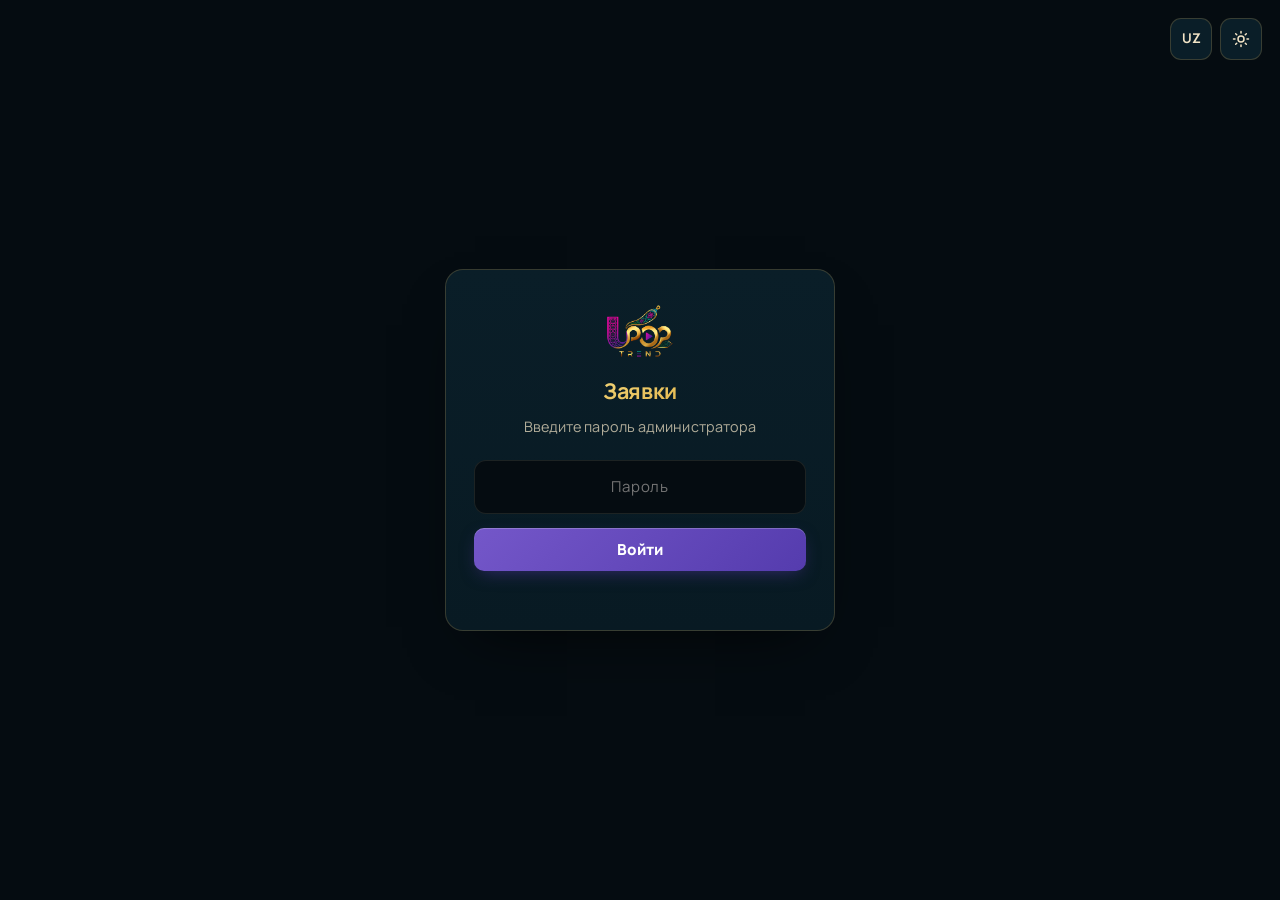
==== admin/index.html @ d9ed74c6 "Admin: human-readable dates in print ("2 ноября 2009" / "2-noyabr 2009") The printed anketa showed t" ====
<!doctype html>
<html lang="ru">
<head>
<meta charset="utf-8" />
<meta name="viewport" content="width=device-width, initial-scale=1" />
<meta name="robots" content="noindex, nofollow" />
<title>UPOP — Заявки</title>
<link rel="icon" href="/logo-nav.webp" type="image/webp" />
<link rel="preconnect" href="https://fonts.googleapis.com" />
<link rel="preconnect" href="https://fonts.gstatic.com" crossorigin />
<link href="https://fonts.googleapis.com/css2?family=Manrope:wght@400;500;600;700;800&display=swap" rel="stylesheet" />
<style>
  /* Critical tokens + borrowed components inlined from the site's design system.
     The admin no longer render-blocks on the 56KB public styles.css — it uses only
     these ~18 tokens and the .btn / .hl rules below. */
  *{ box-sizing:border-box; }
  :root{
    --gold:#D3A63F; --gold-hi:#F4E1A0;
    --bg:#050C11; --bg-2:#081A23; --surface:#0A1E28; --surface-2:#0D242F;
    --ink:#F2E4C6; --ink-70:rgba(242,228,198,.72); --ink-50:rgba(242,228,198,.52); --ink-34:rgba(242,228,198,.34);
    --line:rgba(242,228,198,.10); --line-gold:rgba(201,162,90,.24);
    --metal:linear-gradient(160deg,#FCEEB0 0%,#F1D275 18%,#E0B143 40%,#C6922B 56%,#F0CE6C 74%,#A0721E 100%);
    --pop-btn:linear-gradient(135deg,#7457C9 0%,#4E36A8 55%,#372777 100%);
    --e-quint:cubic-bezier(.23,1,.32,1); --e-inout:cubic-bezier(.645,.045,.355,1); --e-cubic:cubic-bezier(.33,1,.68,1);
    --maxw:1200px; --r-card:18px; --r-input:12px;
    --font-sans:"Manrope",system-ui,-apple-system,"Segoe UI",Roboto,sans-serif;
  }
  html{ -webkit-text-size-adjust:100%; }
  .hl{ background:var(--metal); background-size:220% auto; -webkit-background-clip:text; background-clip:text;
    -webkit-text-fill-color:transparent; color:transparent; animation:shimmer 8s var(--e-inout) infinite; }
  @keyframes shimmer{ 0%,100%{ background-position:0% 50%; } 50%{ background-position:100% 50%; } }
  .btn{ position:relative; display:inline-flex; align-items:center; justify-content:center; gap:.55em;
    font-family:var(--font-sans); font-weight:700; font-size:.95rem; letter-spacing:.01em; padding:.7em 1.4em;
    border:0; border-radius:10px; color:var(--ink); background:transparent; cursor:pointer; white-space:nowrap;
    transition:transform .18s var(--e-quint), box-shadow .3s var(--e-quint), filter .3s ease; -webkit-tap-highlight-color:transparent; }
  .btn--block{ width:100%; }
  .btn--pop{ color:#fff; font-weight:800; background:var(--pop-btn); background-size:220% 220%; overflow:hidden;
    box-shadow:0 6px 18px -6px rgba(92,58,178,.55), inset 0 1px 0 rgba(255,255,255,.22); animation:popShift 7s var(--e-inout) infinite; }
  @keyframes popShift{ 0%,100%{ background-position:0% 50%; } 50%{ background-position:100% 50%; } }
  .btn--pop:hover{ transform:translateY(-2px); scale:1.02;
    box-shadow:0 12px 26px -8px rgba(92,58,178,.6), 0 4px 12px -6px rgba(70,45,140,.5), inset 0 1px 0 rgba(255,255,255,.3); }
  .btn--pop::after{ content:""; position:absolute; inset:0; border-radius:inherit;
    background:linear-gradient(115deg,transparent 20%,rgba(255,255,255,.4) 50%,transparent 80%);
    background-size:200% 100%; background-position:200% 0; opacity:0; transition:opacity .3s ease; }
  .btn--pop:hover::after{ opacity:1; animation:sheen 1.5s var(--e-cubic) infinite; }
  .btn--pop:active{ transform:translateY(-1px); scale:.985; }
  @keyframes sheen{ from{ background-position:200% 0; } to{ background-position:-200% 0; } }
  .btn.is-loading{ pointer-events:none; }
  .btn.is-loading .btn__label{ opacity:.55; }

  body{ background:var(--bg); min-height:100vh; margin:0; color:var(--ink); font-family:var(--font-sans);
    font-size:clamp(15px,1.05vw,17px); line-height:1.62; letter-spacing:.006em;
    -webkit-font-smoothing:antialiased; text-rendering:optimizeLegibility; transition:background .3s ease;
    --st-green:#3fbf6f; --st-yellow:#e6b93e; --st-red:#e56464;
    --tline:rgba(242,228,198,.20); }   /* visible table gridlines */
  a{ color:inherit; }
  .wrap{ max-width:var(--maxw); margin:0 auto; padding:0 clamp(16px,4vw,40px); }

  /* ---------- top bar ---------- */
  .abar{ position:sticky; top:0; z-index:20; background:rgba(5,12,17,.82);
    backdrop-filter:blur(14px); -webkit-backdrop-filter:blur(14px); border-bottom:1px solid var(--line-gold); }
  .abar__in{ display:flex; align-items:center; gap:12px; padding:14px 0; }
  .abar__brand{ display:flex; align-items:center; gap:11px; font-family:'Manrope',sans-serif; font-weight:700; font-size:1.1rem; letter-spacing:-.02em; }
  .abar__brand img{ height:30px; width:auto; display:block; }
  .abar__sp{ flex:1; }
  .cnt{ font-size:.9rem; color:var(--ink-70); white-space:nowrap; }
  .cnt b{ color:var(--gold-hi); font-family:'Manrope',sans-serif; font-weight:600; }
  .iconbtn,.tgl{ appearance:none; border:1px solid var(--line-gold); background:var(--surface); color:var(--ink);
    border-radius:11px; padding:0; width:42px; height:42px; display:inline-grid; place-items:center; cursor:pointer; transition:.16s; }
  .iconbtn:hover,.tgl:hover{ border-color:var(--gold); background:var(--surface-2); }
  .iconbtn svg,.tgl svg{ width:18px; height:18px; display:block; }
  .tgl{ font:inherit; font-weight:700; font-size:.84rem; font-family:'Manrope',sans-serif; }
  .ghost{ appearance:none; border:1px solid var(--line-gold); background:var(--surface); color:var(--ink);
    border-radius:11px; padding:0 16px; height:42px; font:inherit; font-size:.86rem; font-weight:700; cursor:pointer; transition:.16s;
    font-family:'Manrope',sans-serif; letter-spacing:-.01em; display:inline-flex; align-items:center; justify-content:center; gap:8px; }
  .ghost:hover{ border-color:var(--gold); background:var(--surface-2); }

  /* ---------- tools / filters ---------- */
  .tools{ display:flex; flex-wrap:wrap; gap:12px; padding:24px 0 6px; align-items:center; }
  .srch{ position:relative; flex:1 1 280px; min-width:190px; }
  .srch svg{ position:absolute; left:14px; top:50%; transform:translateY(-50%); opacity:.5; pointer-events:none; }
  .srch input{ width:100%; font:inherit; color:var(--ink); background:var(--surface); border:1px solid var(--line);
    border-radius:var(--r-input); padding:13px 15px 13px 42px; transition:.2s; }
  .srch input:focus{ outline:none; border-color:var(--gold); box-shadow:0 0 0 3px rgba(211,166,63,.14); }

  .segf{ display:flex; align-items:center; gap:5px; background:var(--surface); border:1px solid var(--line);
    border-radius:14px; padding:5px; overflow-x:auto; scrollbar-width:none; max-width:100%; }
  .segf::-webkit-scrollbar{ display:none; }
  .segf__b{ appearance:none; border:0; background:transparent; color:var(--ink-70); cursor:pointer; white-space:nowrap;
    display:inline-flex; align-items:center; gap:8px; padding:9px 14px; border-radius:10px; transition:.16s;
    font-family:'Manrope',sans-serif; font-weight:600; font-size:.82rem; letter-spacing:-.01em; }
  .segf__b:hover{ color:var(--ink); background:var(--surface-2); }
  .segf__b.is-on{ color:var(--ink); background:var(--surface-2); box-shadow:inset 0 0 0 1.5px var(--line-gold); }
  .segf__dot{ width:11px; height:11px; border-radius:50%; flex:0 0 auto; }
  .segf__dot--green{ background:var(--st-green); } .segf__dot--yellow{ background:var(--st-yellow); } .segf__dot--red{ background:var(--st-red); }

  .sel{ position:relative; }
  .sel select{ font:inherit; color:var(--ink); background:var(--surface); border:1px solid var(--line);
    border-radius:14px; padding:13px 40px 13px 15px; appearance:none; font-weight:700; cursor:pointer; max-width:220px;
    font-family:'Manrope',sans-serif; font-size:.84rem; letter-spacing:-.01em; }
  .sel select:focus{ outline:none; border-color:var(--gold); box-shadow:0 0 0 3px rgba(211,166,63,.14); }
  .sel::after{ content:""; position:absolute; right:16px; top:50%; width:7px; height:7px; pointer-events:none;
    border-right:2px solid var(--ink-70); border-bottom:2px solid var(--ink-70); transform:translateY(-70%) rotate(45deg); }

  /* ---------- candidate anketa card ---------- */
  .grid{ display:flex; flex-direction:column; align-items:center; gap:26px; padding:24px 0 96px; }
  .grid.no-anim .anketa{ animation:none; }
  .anketa{ width:100%; max-width:1060px; background:var(--surface); border:1px solid var(--line); border-radius:22px;
    padding:26px 28px; box-shadow:0 10px 30px -22px rgba(0,0,0,.55);
    transition:border-color .2s, transform .2s var(--e-quint), box-shadow .2s; animation:acIn .4s var(--e-quint) both; }
  @media (prefers-reduced-motion:reduce){ .anketa{ animation:none; } }
  .iconbtn.is-spin svg{ animation:spin .8s linear infinite; }
  @keyframes acIn{ from{ opacity:0; transform:translateY(18px); } to{ opacity:1; transform:none; } }
  .anketa:hover{ border-color:var(--line-gold); transform:translateY(-1px); box-shadow:0 14px 36px -24px rgba(0,0,0,.6); }
  .anketa[data-status="green"]{ border-color:color-mix(in srgb, var(--st-green) 52%, var(--line)); }
  .anketa[data-status="yellow"]{ border-color:color-mix(in srgb, var(--st-yellow) 52%, var(--line)); }
  .anketa[data-status="red"]{ border-color:color-mix(in srgb, var(--st-red) 52%, var(--line)); }

  .ank__head{ display:flex; gap:22px; align-items:flex-start; padding-bottom:20px; border-bottom:1px solid var(--line); }
  .ank__photo{ width:112px; height:140px; flex:0 0 auto; border-radius:14px; overflow:hidden; background:var(--surface-2);
    border:1px solid var(--line-gold); display:grid; place-items:center; }
  .ank__photo img{ width:100%; height:100%; object-fit:cover; }
  .ank__photo-ph{ display:flex; flex-direction:column; align-items:center; gap:8px; color:var(--ink-34);
    font-family:'Manrope',sans-serif; font-size:.78rem; font-weight:600; text-align:center; padding:8px; }
  .ank__photo-ph svg{ width:30px; height:30px; opacity:.7; }
  .ank__ident{ flex:1 1 auto; min-width:0; padding-top:4px; }
  .ank__name{ font-family:'Manrope',sans-serif; font-weight:700; font-size:1.5rem; letter-spacing:-.02em; line-height:1.05; margin:0 0 12px; }
  /* key facts: small label over bold value — no separators, no pills */
  .ank__facts{ display:flex; flex-wrap:wrap; gap:10px 28px; margin:0 0 14px; }
  .ank__fact{ display:flex; flex-direction:column; gap:2px; min-width:0; }
  .ank__fact .k{ font-family:'Manrope',sans-serif; font-size:.74rem; font-weight:600; color:var(--ink-50); }
  .ank__fact .v{ font-family:'Manrope',sans-serif; font-size:1rem; font-weight:700; color:var(--ink); }
  .ank__contact{ display:flex; flex-wrap:wrap; align-items:center; gap:8px 24px; }
  .ank__ci{ display:inline-flex; align-items:center; gap:8px; color:var(--ink); font-weight:600; font-size:1rem; text-decoration:none; }
  .ank__ci svg{ width:16px; height:16px; color:var(--gold); flex:0 0 auto; }
  .ank__ci:hover{ color:var(--gold-hi); }
  .ank__soc{ color:var(--ink-70); font-weight:600; font-size:.96rem; text-decoration:none; transition:.16s; }
  .ank__soc:hover{ color:var(--gold-hi); }
  .ank__head-end{ display:flex; flex-direction:column; align-items:flex-end; gap:6px; flex:0 0 auto; }
  .ank__date{ font-size:.82rem; color:var(--ink-50); white-space:nowrap; }
  .ank__status{ font-family:'Manrope',sans-serif; font-size:.82rem; font-weight:700; }
  .anketa[data-status="green"] .ank__status{ color:var(--st-green); }
  .anketa[data-status="yellow"] .ank__status{ color:var(--st-yellow); }
  .anketa[data-status="red"] .ank__status{ color:var(--st-red); }

  /* collapsible details (built lazily on open) — smooth 0fr↔1fr reveal */
  .ank__reveal{ display:grid; grid-template-rows:0fr; transition:grid-template-rows .34s var(--e-quint); }
  .ank__reveal.open{ grid-template-rows:1fr; }
  .ank__reveal-in{ overflow:hidden; min-height:0; }

  /* details as an even, bordered table (cells divided by hairlines), all Manrope */
  .ank__body{ margin-top:18px; border:1.5px solid var(--line-gold); border-radius:12px; overflow:hidden; background:var(--surface); }
  .ank__grid{ display:grid; grid-template-columns:repeat(3,minmax(0,1fr)); margin:-1px 0 0 -1px; }
  .ank__cell{ border-top:1px solid var(--tline); border-left:1px solid var(--tline); padding:13px 16px; min-width:0; }
  .ank__cell--h{ grid-column:1 / -1; background:var(--surface-2); padding:11px 16px; border-top:1px solid var(--tline);
    font-family:'Manrope',sans-serif; font-weight:800; font-size:.9rem; letter-spacing:0; text-transform:none; color:var(--gold); }
  .ank__fk{ display:block; font-family:'Manrope',sans-serif; font-weight:600; font-size:.76rem; letter-spacing:0;
    text-transform:none; color:var(--ink-50); margin-bottom:4px; }
  .ank__fv{ display:block; font-family:'Manrope',sans-serif; color:var(--ink); font-size:1rem; line-height:1.45; word-break:break-word; }
  .ank__fv a{ color:var(--gold-hi); text-decoration:none; }
  .yes{ color:#4ec27f; font-weight:700; } .no{ color:var(--ink-34); }

  .ank__hist{ margin-top:18px; padding:0; background:none; border:0; }
  .ank__hist h4{ margin:0 0 6px; font-family:'Manrope',sans-serif; font-weight:800; font-size:1rem; letter-spacing:0; text-transform:none; color:var(--gold); }
  .ank__hist p{ margin:0; white-space:pre-wrap; word-break:break-word; color:var(--ink); font-size:1.04rem; line-height:1.6; }

  .ank__foot{ display:flex; align-items:center; gap:12px; flex-wrap:wrap; margin-top:22px; padding-top:20px; border-top:1px solid var(--line); }
  .rvbtn,.prbtn{ appearance:none; font:inherit; font-family:'Manrope',sans-serif; font-weight:600; letter-spacing:-.01em; font-size:.9rem;
    display:inline-flex; align-items:center; gap:9px; padding:12px 18px; border-radius:12px; cursor:pointer; transition:.16s; }
  .rvbtn{ color:var(--ink); background:var(--surface-2); border:1px solid var(--line-gold); }
  .rvbtn:hover{ border-color:var(--gold); background:var(--surface); transform:translateY(-1px); }
  .prbtn{ color:var(--ink-70); background:transparent; border:1px solid var(--line); }
  .prbtn:hover{ color:var(--ink); border-color:var(--line-gold); background:var(--surface-2); transform:translateY(-1px); }
  .rvbtn:active,.prbtn:active{ transform:translateY(0); }
  .rvbtn svg,.prbtn svg{ width:16px; height:16px; }
  .ank__sheet{ text-decoration:none; }
  .ank__sheet svg{ color:#129d5f; }   /* sheets-green accent */
  .ank__row{ font-family:'Manrope',sans-serif; font-weight:700; font-size:.8rem; color:var(--ink-50); text-decoration:none; white-space:nowrap; transition:.16s; }
  a.ank__row:hover{ color:var(--gold-hi); }
  .ank__toggle svg{ transition:transform .3s var(--e-quint); }
  .ank__toggle.is-open svg{ transform:rotate(180deg); }

  /* ---------- review dialog ---------- */
  .rev{ border:0; padding:0; background:transparent; width:min(94vw,640px); max-height:calc(100dvh - 40px); color:var(--ink); overflow:visible; }
  .rev::backdrop{ background:rgba(3,8,12,.66); -webkit-backdrop-filter:blur(6px); backdrop-filter:blur(6px); }
  .rev[open]{ animation:revIn .28s var(--e-quint) both; }
  @keyframes revIn{ from{ opacity:0; transform:translateY(14px) scale(.985); } to{ opacity:1; transform:none; } }
  .rev__card{ background:linear-gradient(180deg,var(--surface),var(--bg-2)); border:1px solid var(--line-gold);
    border-radius:22px; padding:24px 24px 20px; box-shadow:0 44px 110px -46px rgba(0,0,0,.92);
    display:flex; flex-direction:column; gap:15px; max-height:calc(100dvh - 40px); overflow:auto; }
  .rev__head{ display:flex; align-items:flex-start; gap:14px; }
  .rev__name{ margin:0; font-family:'Manrope',sans-serif; font-weight:700; font-size:1.4rem; letter-spacing:-.02em; line-height:1.16; }
  .rev__sub{ margin:4px 0 0; color:var(--ink-50); font-size:.9rem; font-weight:600; }
  .rev__x{ margin-left:auto; flex:0 0 auto; width:38px; height:38px; border-radius:10px; display:grid; place-items:center;
    border:1px solid var(--line); background:transparent; color:var(--ink-70); cursor:pointer; transition:.16s; }
  .rev__x:hover{ border-color:var(--gold); color:var(--ink); background:var(--surface); }
  .rev__x svg{ width:17px; height:17px; }
  .rev__label{ font-family:'Manrope',sans-serif; font-weight:600; font-size:.72rem; letter-spacing:.12em; text-transform:uppercase; color:var(--gold); }
  .rev__photo{ display:flex; gap:15px; align-items:center; }
  .rev__photo-box{ width:86px; height:108px; flex:0 0 auto; border-radius:12px; overflow:hidden; background:var(--bg);
    border:1px solid var(--line-gold); display:grid; place-items:center; }
  .rev__photo-box img{ width:100%; height:100%; object-fit:cover; }
  .rev__photo-box svg{ width:26px; height:26px; color:var(--ink-34); }
  .rev__photo-side{ display:flex; flex-direction:column; gap:8px; min-width:0; }
  .rev__photo-hint{ margin:0; color:var(--ink-50); font-size:.82rem; line-height:1.5; }
  .rev__ta{ width:100%; min-height:200px; max-height:44vh; resize:vertical; font:inherit; font-size:1.04rem; line-height:1.62;
    color:var(--ink); background:var(--bg); border:1px solid var(--line); border-radius:14px; padding:15px 16px; transition:.18s; }
  .rev__ta::placeholder{ color:var(--ink-34); }
  .rev__ta:focus{ outline:none; border-color:var(--gold); box-shadow:0 0 0 3px rgba(211,166,63,.14); }
  .rev__colors{ display:flex; align-items:center; gap:14px; flex-wrap:wrap; }
  .swatches{ display:flex; gap:10px; }
  .sw{ width:40px; height:40px; border-radius:50%; cursor:pointer; border:2px solid; background:transparent; transition:.16s;
    display:grid; place-items:center; color:#08130f; -webkit-tap-highlight-color:transparent; }
  .sw svg{ width:19px; height:19px; opacity:0; transform:scale(.5); transition:.16s; }
  .sw.is-on svg{ opacity:1; transform:scale(1); }
  .sw:hover{ transform:scale(1.08); } .sw:active{ transform:scale(.94); }
  .sw--green{ border-color:var(--st-green); } .sw--green.is-on{ background:var(--st-green); }
  .sw--yellow{ border-color:var(--st-yellow); } .sw--yellow.is-on{ background:var(--st-yellow); }
  .sw--red{ border-color:var(--st-red); } .sw--red.is-on{ background:var(--st-red); }
  .sw--clear{ border-color:var(--line-gold); color:var(--ink-70); font-size:1.2rem; line-height:1; }
  .sw--clear.is-on{ background:var(--surface-2); box-shadow:inset 0 0 0 1.5px var(--gold); color:var(--ink); }
  .sw--clear::before{ content:"—"; }
  .rev__actions{ display:flex; gap:10px; margin-top:2px; }
  .rev__save{ min-width:150px; }
  .rev__err{ color:#e0466f; min-height:1em; font-size:.88rem; }

  /* ---------- states / login ---------- */
  .state{ text-align:center; padding:80px 20px; color:var(--ink-70); }
  .state h3{ font-family:'Manrope',sans-serif; color:var(--ink); margin:0 0 8px; letter-spacing:-.02em; }
  .spin{ width:34px; height:34px; border:3px solid var(--line); border-top-color:var(--gold);
    border-radius:50%; margin:0 auto 18px; animation:spin .8s linear infinite; }
  @keyframes spin{ to{ transform:rotate(360deg); } }

  .login{ min-height:100vh; display:grid; place-items:center; padding:24px; position:relative; }
  .login__tgl{ position:absolute; top:18px; right:18px; display:flex; gap:8px; }
  .login__card{ width:100%; max-width:390px; background:linear-gradient(180deg,var(--surface),var(--bg-2));
    border:1px solid var(--line-gold); border-radius:var(--r-card); padding:34px 28px; text-align:center;
    box-shadow:0 26px 60px -30px rgba(0,0,0,.85); animation:acIn .5s var(--e-quint) both; }
  .login__card img{ height:54px; margin:0 auto 16px; display:block; }
  .login__card h1{ font-family:'Manrope',sans-serif; font-weight:700; font-size:1.35rem; margin:0 0 6px; letter-spacing:-.02em; }
  .login__card p{ color:var(--ink-70); font-size:.9rem; margin:0 0 22px; }
  .login__card input{ width:100%; padding:14px 16px; font:inherit; color:var(--ink); text-align:center; letter-spacing:.05em;
    background:var(--bg); border:1px solid var(--line); border-radius:var(--r-input); margin-bottom:14px; }
  .login__card input:focus{ outline:none; border-color:var(--gold); box-shadow:0 0 0 3px rgba(211,166,63,.14); }
  .err{ color:#e0466f; font-size:.86rem; margin-top:12px; min-height:1em; }

  ::selection{ background:var(--gold); color:#0a0a0a; }
  [hidden]{ display:none!important; }

  /* ---------- view tabs ---------- */
  .vtabs{ display:flex; gap:4px; background:var(--surface); border:1px solid var(--line); border-radius:12px; padding:4px; }
  .vtab{ appearance:none; border:0; background:transparent; color:var(--ink-70); cursor:pointer; white-space:nowrap;
    font-family:'Manrope',sans-serif; font-weight:600; font-size:.84rem; letter-spacing:-.01em; padding:9px 16px; border-radius:9px; transition:.16s; }
  .vtab:hover{ color:var(--ink); background:var(--surface-2); }
  .vtab.is-on{ color:var(--ink); background:var(--surface-2); box-shadow:inset 0 0 0 1.5px var(--line-gold); }

  /* ---------- dashboard ---------- */
  .kpis{ display:grid; grid-template-columns:repeat(auto-fit,minmax(190px,1fr)); gap:16px; padding:26px 0 4px; }
  .kpi{ position:relative; background:linear-gradient(180deg,var(--surface-2),var(--surface)); border:1px solid var(--line);
    border-radius:18px; padding:20px 22px; overflow:hidden; box-shadow:0 20px 50px -38px rgba(0,0,0,.8); }
  .kpi::after{ content:""; position:absolute; top:0; bottom:0; left:0; width:5px; background:var(--kc,var(--gold)); }
  .kpi__n{ display:block; font-family:'Manrope',sans-serif; font-weight:700; font-size:2.5rem; line-height:1; letter-spacing:-.02em; color:var(--kc,var(--gold-hi)); }
  .kpi__l{ display:block; margin-top:9px; color:var(--ink-70); font-size:.9rem; font-weight:600; }

  .dash{ display:grid; grid-template-columns:repeat(12,1fr); gap:18px; padding:18px 0 96px; }
  .panel{ grid-column:span 6; background:var(--surface); border:1px solid var(--line); border-radius:18px; padding:20px 22px;
    box-shadow:0 20px 50px -38px rgba(0,0,0,.8); min-width:0; }
  .panel--wide{ grid-column:span 12; } .panel--third{ grid-column:span 4; }
  .panel__h{ font-family:'Manrope',sans-serif; font-weight:800; font-size:1.02rem; letter-spacing:-.01em; color:var(--gold-hi); margin:0 0 18px; }
  .panel__note{ margin:16px 0 0; padding-top:15px; border-top:1px solid var(--line); color:var(--ink-70); font-size:.94rem; line-height:1.55; font-weight:600; }
  .panel__note::before{ content:""; }

  .donutwrap{ display:flex; align-items:center; gap:22px; flex-wrap:wrap; }
  .donut{ width:130px; height:130px; flex:0 0 auto; }
  .donut__num{ font-family:'Manrope',sans-serif; font-weight:700; font-size:24px; fill:var(--ink); }
  .legend{ display:flex; flex-direction:column; gap:12px; flex:1 1 160px; min-width:0; }
  .legend__i{ display:grid; grid-template-columns:14px 1fr auto auto; align-items:center; gap:10px; font-size:.96rem; color:var(--ink-70); }
  .legend__d{ width:14px; height:14px; border-radius:5px; flex:0 0 auto; }
  .legend__t{ min-width:0; overflow:hidden; text-overflow:ellipsis; white-space:nowrap; }
  .legend__v{ color:var(--ink); font-weight:800; font-family:'Manrope',sans-serif; }
  .legend__p{ color:var(--ink-50); font-weight:700; font-size:.86rem; min-width:42px; text-align:right; }

  .bars{ display:flex; flex-direction:column; gap:13px; }
  .bar{ display:grid; grid-template-columns:120px 1fr auto 46px; align-items:center; gap:12px; font-size:.94rem; }
  .bar__lbl{ color:var(--ink); font-weight:600; white-space:nowrap; overflow:hidden; text-overflow:ellipsis; }
  .bar__track{ height:14px; background:var(--surface-2); border-radius:999px; overflow:hidden; }
  .bar__fill{ display:block; height:100%; border-radius:999px; min-width:4px; animation:barGrow .6s var(--e-quint) both; transform-origin:left; }
  @keyframes barGrow{ from{ transform:scaleX(0); } to{ transform:scaleX(1); } }
  .bar__val{ color:var(--ink); font-weight:800; font-family:'Manrope',sans-serif; text-align:right; }
  .bar__pct{ color:var(--ink-50); font-weight:700; font-size:.84rem; text-align:right; }

  .vbars{ display:flex; align-items:flex-end; gap:12px; height:158px; }
  .vbar{ flex:1 1 0; display:flex; flex-direction:column; align-items:center; justify-content:flex-end; gap:7px; height:100%; }
  .vbar__col{ width:100%; max-width:46px; border-radius:8px 8px 0 0; min-height:4px; animation:barRise .6s var(--e-quint) both; transform-origin:bottom; }
  @keyframes barRise{ from{ transform:scaleY(0); } to{ transform:scaleY(1); } }
  .vbar__v{ font-family:'Manrope',sans-serif; font-weight:700; font-size:.92rem; color:var(--ink); }
  .vbar__l{ font-size:.82rem; color:var(--ink-50); }

  .area{ width:100%; height:180px; display:block; }
  .xlabels{ display:flex; justify-content:space-between; margin-top:8px; color:var(--ink-50); font-size:.78rem; }
  .dash .empty{ color:var(--ink-50); padding:26px 0; text-align:center; }
  @media (max-width:900px){ .panel,.panel--third{ grid-column:span 12; } }
  @media (max-width:640px){ .vtabs{ order:6; flex-basis:100%; } .kpi__n{ font-size:2.1rem; } .bar{ grid-template-columns:82px 1fr auto 36px; gap:9px; } }

  /* ================= LIGHT MODE ================= */
  html.light{
    --bg:#F4EFE3; --bg-2:#EBE3D3; --surface:#FFFFFF; --surface-2:#F7F1E6;
    --ink:#241A0C; --ink-70:rgba(36,26,12,.72); --ink-50:rgba(36,26,12,.52); --ink-34:rgba(36,26,12,.32);
    --line:rgba(36,26,12,.12); --line-gold:rgba(150,110,40,.42);
    --tline:rgba(36,26,12,.18);
  }
  html.light body{ background:var(--bg); }
  html.light .abar{ background:rgba(255,255,255,.86); }
  html.light .hl{ background:none; -webkit-text-fill-color:#8A5F1C; color:#8A5F1C; animation:none; }
  html.light .sel select option{ background:#fff; color:var(--ink); }
  html.light .anketa{ box-shadow:0 18px 44px -32px rgba(60,40,10,.34); }
  html.light .anketa:hover{ box-shadow:0 28px 58px -34px rgba(60,40,10,.4); }
  html.light .login__card,html.light .rev__card{ box-shadow:0 30px 70px -40px rgba(60,40,10,.4); }
  html.light .ank__contact a,html.light .ank__fv a{ color:#946a16; }
  html.light .cnt b,html.light .ank__grp h4,html.light .ank__hist h4,html.light .rev__label{ color:#8A5F1C; }
  html.light .rev::backdrop{ background:rgba(60,45,20,.4); }

  /* ================= RESPONSIVE ================= */
  @media (max-width:900px){ .ank__grid{ grid-template-columns:repeat(2,minmax(0,1fr)); } }
  @media (max-width:640px){
    .abar__in{ flex-wrap:wrap; gap:9px 10px; padding:12px 0; }
    .abar__brand span{ display:none; }
    .cnt{ order:5; flex-basis:100%; }
    .iconbtn,.tgl,.ghost{ height:40px; } .iconbtn,.tgl{ width:40px; } .ghost{ padding:0 13px; font-size:.82rem; }
    .tools{ gap:10px; padding:16px 0 2px; }
    .srch{ flex-basis:100%; } .segf{ flex-basis:100%; } .sel{ flex:1 1 100%; } .sel select{ max-width:none; width:100%; }
    .grid{ gap:18px; padding:16px 0 72px; }
    .anketa{ padding:20px 18px; border-radius:18px; }
    .ank__head{ gap:16px; flex-wrap:wrap; }
    .ank__photo{ width:88px; height:110px; }
    .ank__name{ font-size:1.34rem; }
    .ank__head-end{ order:-1; flex-direction:row; align-items:center; width:100%; justify-content:space-between; }
    .ank__grid{ grid-template-columns:repeat(2,minmax(0,1fr)); }   /* stays a table on phones */
    .ank__cell{ padding:9px 10px; } .ank__cell--h{ padding:8px 11px; font-size:.64rem; }
    .ank__fk{ font-size:.55rem; letter-spacing:.03em; margin-bottom:2px; }
    .ank__fv{ font-size:.84rem; line-height:1.35; }
    .ank__foot{ gap:10px; } .ank__foot .rvbtn,.ank__foot .prbtn{ flex:1 1 auto; justify-content:center; }
    .rev__card{ padding:20px 18px 16px; border-radius:18px; }
    .rev__actions{ flex-wrap:wrap; } .rev__actions .btn,.rev__actions .ghost{ flex:1 1 100%; }
  }
  @media (max-width:380px){ .anketa{ padding:17px 15px; } .ank__name{ font-size:1.2rem; } }
</style>
</head>
<body>

<!-- ===== LOGIN ===== -->
<section class="login" id="login">
  <div class="login__tgl">
    <button class="tgl" id="langBtn2">UZ</button>
    <button class="tgl" id="themeBtn2" aria-label="Theme"></button>
  </div>
  <div class="login__card">
    <img src="/logo-hero.png" alt="U POP TREND" />
    <h1 class="hl" id="l_title">Заявки</h1>
    <p id="l_sub">Введите пароль администратора</p>
    <form id="loginForm">
      <input type="password" id="pw" placeholder="Пароль" autocomplete="current-password" required />
      <button class="btn btn--pop btn--block" type="submit" id="loginBtn"><span class="btn__label" id="l_enter">Войти</span></button>
      <div class="err" id="loginErr"></div>
    </form>
  </div>
</section>

<!-- ===== APP ===== -->
<div id="app" hidden>
  <header class="abar">
    <div class="wrap abar__in">
      <a class="abar__brand" href="/"><img src="/logo-hero.png" alt="" /> <span class="hl" id="a_title">Заявки</span></a>
      <nav class="vtabs" id="vtabs">
        <button class="vtab is-on" type="button" data-view="list" id="vt_list">Заявки</button>
        <button class="vtab" type="button" data-view="stats" id="vt_stats">Статистика</button>
      </nav>
      <div class="abar__sp"></div>
      <span class="cnt" id="count"></span>
      <button class="tgl" id="langBtn">UZ</button>
      <button class="tgl" id="themeBtn" aria-label="Theme"></button>
      <button class="iconbtn" id="refresh" aria-label="Refresh"></button>
      <button class="ghost" id="logout">Выйти</button>
    </div>
  </header>

  <div class="wrap">
    <div id="listview">
    <div class="tools">
      <label class="srch">
        <svg width="18" height="18" viewBox="0 0 24 24" fill="none" stroke="currentColor" stroke-width="2"><circle cx="11" cy="11" r="7"/><path d="M21 21l-4.3-4.3"/></svg>
        <input id="q" type="search" autocomplete="off" />
      </label>
      <div class="segf" id="fStatus" role="group" aria-label="Filter by status">
        <button class="segf__b is-on" data-v=""><span class="segf__t">Все</span></button>
        <button class="segf__b" data-v="no"><span class="segf__t">Не рассм.</span></button>
        <button class="segf__b" data-v="any"><span class="segf__t">Рассм.</span></button>
        <button class="segf__b" data-v="green"><i class="segf__dot segf__dot--green"></i><span class="segf__t">Зелёные</span></button>
        <button class="segf__b" data-v="yellow"><i class="segf__dot segf__dot--yellow"></i><span class="segf__t">Жёлтые</span></button>
        <button class="segf__b" data-v="red"><i class="segf__dot segf__dot--red"></i><span class="segf__t">Красные</span></button>
      </div>
      <div class="sel"><select id="fGenre"></select></div>
    </div>
    <div id="content"></div>
    </div>
    <div id="stats" hidden></div>
  </div>
</div>

<!-- ===== REVIEW DIALOG (photo + history + colour, saved in one write) ===== -->
<dialog class="rev" id="rev" aria-labelledby="revName">
  <div class="rev__card">
    <div class="rev__head">
      <div>
        <h2 class="rev__name" id="revName"></h2>
        <p class="rev__sub" id="revSub"></p>
      </div>
      <button class="rev__x" id="revX" type="button" aria-label="Close"></button>
    </div>
    <div class="rev__photo">
      <div class="rev__photo-box" id="revPhotoBox"><img id="revPhotoImg" alt="" hidden><span id="revPhotoPh"></span></div>
      <div class="rev__photo-side">
        <label class="ghost" id="revPhotoBtn" for="revPhotoInput"></label>
        <input id="revPhotoInput" type="file" accept="image/*" hidden>
        <p class="rev__photo-hint" id="revPhotoHint"></p>
      </div>
    </div>
    <label class="rev__label" id="revHistLabel" for="revTa">История участника</label>
    <textarea class="rev__ta" id="revTa"></textarea>
    <div class="rev__colors">
      <span class="rev__label" id="revRateLabel">Оценка</span>
      <div class="swatches" id="revSwatches">
        <button class="sw sw--clear" data-s="" type="button" aria-label="No rating"></button>
        <button class="sw sw--green" data-s="green" type="button" aria-label="Green"></button>
        <button class="sw sw--yellow" data-s="yellow" type="button" aria-label="Yellow"></button>
        <button class="sw sw--red" data-s="red" type="button" aria-label="Red"></button>
      </div>
    </div>
    <div class="rev__actions">
      <button class="btn btn--pop rev__save" id="revSave" type="button"><span class="btn__label rvlbl">Сохранить</span></button>
      <button class="ghost" id="revCancel" type="button">Отмена</button>
    </div>
    <div class="rev__err" id="revErr"></div>
  </div>
</dialog>

<script>
  var ENDPOINT = "https://script.google.com/macros/s/AKfycby7z5nB-DfFxk6tBGVCFkMQNpPCdNbHI9DSURAMYiUt8GKPasqRNULcyG-A3lZzZzEIwQ/exec";
  /* Google Sheet deep-link target (the "Applications" tab). Used to jump straight
     to a participant's row. If the backend later returns sheetUrl/gid in the list
     response, those override these constants automatically. */
  var SHEET_URL = "https://docs.google.com/spreadsheets/d/1y9zi8SMU7ppr_bxAH6d6Pb5Sp4WFqiock8_3iy7JkBE/edit";
  var SHEET_GID = "1303875505";
  function sheetLink(row){
    var base=(state.sheetUrl||SHEET_URL||"").replace(/[#?].*$/,""), gid=(state.gid||SHEET_GID||"");
    if(!base||!row) return "";
    return base + "#gid=" + encodeURIComponent(gid) + "&range=A" + row;
  }
  var KEY_STORE="upop_admin_key", LANG_STORE="upop_admin_lang", THEME_STORE="upop_admin_theme", ROWS_STORE="upop_admin_rows";
  /* Persistent store so the admin login is REMEMBERED across tab/browser restarts
     (localStorage), falling back to sessionStorage in private mode. The row cache
     lets the panel open instantly (stale-while-revalidate) instead of waiting on
     the slow backend. Admin device holds minors' data — "Выйти" clears it. */
  var PS; try{ localStorage.setItem("__upop_t","1"); localStorage.removeItem("__upop_t"); PS=localStorage; }catch(e){ PS=sessionStorage; }
  function writeCache(){ try{ PS.setItem(ROWS_STORE, JSON.stringify(state.rows)); }catch(e){} }
  function readCache(){ try{ var s=PS.getItem(ROWS_STORE); if(!s) return null; var a=JSON.parse(s); return Array.isArray(a)?a:null; }catch(e){ return null; } }
  function clearCache(){ try{ PS.removeItem(ROWS_STORE); }catch(e){} }
  var state = { rows: [], key: "", fStatus: "", view: "list" };
  var rev = { id:null, status:"", photo:null };
  var PAL = ["#D63E8C","#6A39D9","#18B8C9","#D3A63F","#3fbf6f","#e6934e","#4e8fe6","#c74ea0"]; // colourful categorical
  var lang, theme;
  try{ lang = localStorage.getItem(LANG_STORE)||"ru"; }catch(e){ lang="ru"; }
  try{ theme = localStorage.getItem(THEME_STORE)||"dark"; }catch(e){ theme="dark"; }

  /* drawn icons — no emoji-as-icon */
  var ICN = {
    sun:'<svg viewBox="0 0 24 24" fill="none" stroke="currentColor" stroke-width="2" stroke-linecap="round"><circle cx="12" cy="12" r="4"/><path d="M12 2v2M12 20v2M4.9 4.9l1.4 1.4M17.7 17.7l1.4 1.4M2 12h2M20 12h2M4.9 19.1l1.4-1.4M17.7 6.3l1.4-1.4"/></svg>',
    moon:'<svg viewBox="0 0 24 24" fill="none" stroke="currentColor" stroke-width="2" stroke-linecap="round" stroke-linejoin="round"><path d="M21 12.8A9 9 0 1 1 11.2 3a7 7 0 0 0 9.8 9.8Z"/></svg>',
    refresh:'<svg viewBox="0 0 24 24" fill="none" stroke="currentColor" stroke-width="2" stroke-linecap="round" stroke-linejoin="round"><path d="M21 12a9 9 0 1 1-2.64-6.36"/><path d="M21 3v6h-6"/></svg>',
    close:'<svg viewBox="0 0 24 24" fill="none" stroke="currentColor" stroke-width="2" stroke-linecap="round"><path d="M6 6l12 12M18 6L6 18"/></svg>',
    check:'<svg viewBox="0 0 24 24" fill="none" stroke="currentColor" stroke-width="3.2" stroke-linecap="round" stroke-linejoin="round"><path d="M5 12l5 5L20 7"/></svg>',
    note:'<svg viewBox="0 0 24 24" fill="none" stroke="currentColor" stroke-width="2" stroke-linecap="round" stroke-linejoin="round"><path d="M12 20h9"/><path d="M16.5 3.5a2.1 2.1 0 0 1 3 3L7 19l-4 1 1-4Z"/></svg>',
    print:'<svg viewBox="0 0 24 24" fill="none" stroke="currentColor" stroke-width="2" stroke-linecap="round" stroke-linejoin="round"><path d="M6 9V3h12v6"/><path d="M6 18H4a2 2 0 0 1-2-2v-4a2 2 0 0 1 2-2h16a2 2 0 0 1 2 2v4a2 2 0 0 1-2 2h-2"/><rect x="6" y="14" width="12" height="8" rx="1"/></svg>',
    sheet:'<svg viewBox="0 0 24 24" fill="none" stroke="currentColor" stroke-width="1.9" stroke-linecap="round" stroke-linejoin="round"><rect x="3" y="3" width="18" height="18" rx="2"/><path d="M3 9h18M3 15h18M9 3v18M15 3v18"/></svg>',
    user:'<svg viewBox="0 0 24 24" fill="none" stroke="currentColor" stroke-width="1.6" stroke-linecap="round" stroke-linejoin="round"><circle cx="12" cy="8" r="4"/><path d="M4 21a8 8 0 0 1 16 0"/></svg>',
    chevron:'<svg viewBox="0 0 24 24" fill="none" stroke="currentColor" stroke-width="2.4" stroke-linecap="round" stroke-linejoin="round"><path d="M6 9l6 6 6-6"/></svg>',
    phone:'<svg viewBox="0 0 24 24" fill="none" stroke="currentColor" stroke-width="1.9" stroke-linecap="round" stroke-linejoin="round"><path d="M22 16.9v2.5a2 2 0 0 1-2.2 2 19.8 19.8 0 0 1-8.6-3 19.5 19.5 0 0 1-6-6 19.8 19.8 0 0 1-3-8.6A2 2 0 0 1 4.1 2h2.5a2 2 0 0 1 2 1.7c.1.9.3 1.8.6 2.6a2 2 0 0 1-.5 2.1L7.6 9.6a16 16 0 0 0 6 6l1.2-1.1a2 2 0 0 1 2.1-.5c.8.3 1.7.5 2.6.6a2 2 0 0 1 1.7 2Z"/></svg>',
    mail:'<svg viewBox="0 0 24 24" fill="none" stroke="currentColor" stroke-width="1.9" stroke-linecap="round" stroke-linejoin="round"><rect x="3" y="5" width="18" height="14" rx="2"/><path d="m3 7 9 6 9-6"/></svg>',
    ig:'<svg viewBox="0 0 24 24" fill="none" stroke="currentColor" stroke-width="1.9"><rect x="3" y="3" width="18" height="18" rx="5.5"/><circle cx="12" cy="12" r="4"/><circle cx="17.3" cy="6.7" r="1.2" fill="currentColor" stroke="none"/></svg>',
    tg:'<svg viewBox="0 0 24 24" fill="currentColor"><path d="M21.94 4.3 2.9 11.64c-.98.38-.97 1.77.02 2.12l4.7 1.64 1.8 5.42c.22.66 1.05.86 1.55.37l2.5-2.42 4.63 3.4c.6.44 1.45.11 1.6-.62l3.2-15.4c.18-.86-.67-1.58-1.46-1.25ZM9.9 14.8l-.35 3.86-.9-3.05 8.03-6.9L9.9 14.8Z"/></svg>',
    tiktok:'<svg viewBox="0 0 24 24" fill="currentColor"><path d="M16.5 3c.35 2.2 1.6 3.7 3.7 4.05v3.1c-1.4.06-2.7-.35-3.85-1.15v6.35A5.7 5.7 0 1 1 9.9 9.75v3.25a2.55 2.55 0 1 0 3.1 2.5V3h3.5Z"/></svg>',
    yt:'<svg viewBox="0 0 24 24" fill="currentColor"><path d="M22.5 8s-.2-1.5-.85-2.15c-.8-.85-1.7-.85-2.1-.9C16.6 4.75 12 4.75 12 4.75s-4.6 0-7.55.2c-.4.05-1.3.05-2.1.9C1.7 6.5 1.5 8 1.5 8S1.3 9.7 1.3 11.5v1c0 1.8.2 3.5.2 3.5s.2 1.5.85 2.15c.8.85 1.85.82 2.3.9 1.7.16 7.35.2 7.35.2s4.6 0 7.55-.22c.45-.08 1.5-.05 2.3-.9.65-.65.85-2.15.85-2.15s.2-1.7.2-3.5v-1c0-1.8-.2-3.5-.2-3.5ZM9.9 14.6V9.4l4.8 2.6-4.8 2.6Z"/></svg>'
  };

  var GROUPS = [
    { id:"contacts", keys:["phone","email","citizenship"] },
    { id:"parent",   keys:["parent_name","parent_relation","parent_phone","parent_email","parent_consent"] },
    { id:"creative", keys:["piece","genre","education","instruments","years_singing","vocal_teacher","contests","video","rule_agree"] },
    { id:"about",    keys:["why","music_means","three_words","idol","hobbies","free_time"] },
    { id:"family",   keys:["father_name","father_job","mother_name","mother_job","siblings","live_with","support"] },
    { id:"health",   keys:["chronic","allergy","emergency_contact"] },
    { id:"consents", keys:["log_attend","log_stages","log_travel","consent_data","consent_media","consent_rules","consent_true"] }
  ];

  var T = {
    ru:{
      title:"Заявки", sub:"Введите пароль администратора", pw:"Пароль", enter:"Войти",
      wrongpw:"Неверный пароль", needscript:"Обновите скрипт таблицы (команда list не найдена)",
      logout:"Выйти", search:"Поиск: имя, телефон, город, произведение, история…",
      seg_all:"Все", seg_no:"Не рассм.", seg_any:"Рассм.", seg_green:"Зелёные", seg_yellow:"Жёлтые", seg_red:"Красные",
      f_genre:"Жанр: все", loading:"Загрузка…", refreshing:"Обновляю…",
      empty_h:"Пока нет заявок", empty_p:"Как только кто-то отправит анкету — она появится здесь.",
      none_h:"Ничего не найдено", none_p:"Измените поиск или фильтр.",
      review:"История и оценка", print:"Распечатать", no_photo:"Нет фото", years:"лет", socials:"Соцсети",
      expand:"Открыть анкету", collapse:"Свернуть анкету",
      sheet:"Открыть в таблице", sheet_row:"Строка в Google-таблице", num_lab:"Участник",
      p_title:"Личные данные", p_age:"Возраст", p_gender:"Пол", p_birth:"Дата рождения", p_region:"Город / регион", lbl_green:"Зелёный", lbl_yellow:"Жёлтый", lbl_red:"Красный",
      nav_list:"Заявки", nav_stats:"Статистика",
      st_total:"Всего заявок", st_cities:"Городов", st_genres:"Жанров", st_avgage:"Средний возраст",
      st_byday:"Динамика заявок", st_genre:"По жанрам", st_region:"По городам",
      st_age:"Возраст участников", st_gender:"Пол", st_lang:"Язык анкеты",
      st_male:"Мужской", st_female:"Женский", st_other:"Другое", st_empty:"Нет данных",
      n_genre:function(name,v,dist,total){ var p=Math.round(v/(total||1)*100); return "Наибольший интерес — к жанру «"+name+"»: "+v+" заявок ("+p+"%). Всего охвачено "+dist+" жанров — это показывает широту репертуара участников."; },
      n_city:function(name,v,dist,total){ var p=Math.round(v/(total||1)*100); return "Больше всего участников из «"+name+"» — "+v+" ("+p+"%). География охватывает "+dist+" городов: проект привлёк кандидатов из разных регионов."; },
      n_age:function(avg,mode,modeV,total){ var p=Math.round(modeV/(total||1)*100); return "Средний возраст — "+avg+". Основное ядро — "+mode+"-летние ("+modeV+" чел., "+p+"%): это ключевая возрастная группа проекта."; },
      n_gender:function(m,f){ var t=m+f||1, mp=Math.round(m/t*100), fp=Math.round(f/t*100); if(m===f) return "Баланс полов равный — юношей "+m+", девушек "+f+". Аудитория сбалансирована."; return m>f?("Преобладают юноши — "+m+" ("+mp+"%) против "+f+" девушек ("+fp+"%). Есть смысл усилить привлечение девушек."):("Преобладают девушки — "+f+" ("+fp+"%) против "+m+" юношей ("+mp+"%). Есть смысл усилить привлечение юношей."); },
      n_lang:function(name,v,total){ var p=Math.round(v/(total||1)*100); return "Большинство заполняют анкету на «"+name+"» ("+v+", "+p+"%) — на этом языке удобнее строить коммуникацию с участниками."; },
      n_day:function(date,v,avg,days){ return "Пик активности — "+date+" ("+v+" заявок за день). В среднем "+avg+" заявок в день на протяжении "+days+" дней — стабильный интерес к проекту."; },
      male:"Мужской", female:"Женский", yes:"Да", no:"—",
      hist_h:"История участника", hist_ph:"Заметки, наблюдения, впечатления о выступлении — можно длинно.",
      rate:"Оценка", save:"Сохранить", saving:"Сохраняю…", cancel:"Отмена",
      photo_add:"Загрузить фото", photo_replace:"Заменить фото",
      photo_hint:"Можно добавить или заменить фото кандидата. Лицо анфас, без очков.",
      savefail:"Не удалось сохранить. Попробуйте ещё раз.",
      anketa_title:"Анкета кандидата", print_sub:"Национальный кастинг · Milliy tanlov",
      count:function(n,d,tt){ return "Показано <b>"+n+"</b> · рассмотрено <b>"+d+"</b> из "+tt; },
      L:{ citizenship:"Гражданство", email:"E-mail", phone:"Телефон",
        parent_name:"Родитель/представитель", parent_relation:"Кем приходится", parent_phone:"Телефон родителя",
        parent_email:"E-mail родителя", parent_consent:"Согласие родителя",
        rule_agree:"Согласен с правилами", piece:"Произведение", genre:"Жанр", education:"Муз. образование",
        instruments:"Инструменты", years_singing:"Стаж пения", vocal_teacher:"Педагог", contests:"Конкурсы/шоу", video:"Видео",
        why:"Почему участвует", music_means:"Что для него музыка", three_words:"Три слова о себе",
        idol:"Кумир", hobbies:"Увлечения", free_time:"Свободное время",
        father_name:"Отец", father_job:"Работа отца", mother_name:"Мать", mother_job:"Работа матери",
        siblings:"Братья/сёстры", live_with:"С кем живёт", support:"Кто поддерживает",
        chronic:"Хрон. болезни", allergy:"Аллергия", emergency_contact:"Экстренный контакт",
        log_attend:"Придёт лично", log_stages:"Готов к этапам", log_travel:"Готов к поездкам",
        consent_data:"Согл.: данные", consent_media:"Согл.: медиа", consent_rules:"Согл.: правила",
        consent_true:"Данные верны", lang:"Язык", submissionId:"ID" },
      G:{ contacts:"Контакты", parent:"Родитель", creative:"Творчество", about:"О себе", family:"Семья", health:"Здоровье", consents:"Логистика и согласия" }
    },
    uz:{
      title:"Arizalar", sub:"Administrator parolini kiriting", pw:"Parol", enter:"Kirish",
      wrongpw:"Parol notoʻgʻri", needscript:"Jadval skriptini yangilang (list buyrugʻi topilmadi)",
      logout:"Chiqish", search:"Qidiruv: ism, telefon, shahar, asar, tarix…",
      seg_all:"Barchasi", seg_no:"Koʻrilmagan", seg_any:"Koʻrilgan", seg_green:"Yashil", seg_yellow:"Sariq", seg_red:"Qizil",
      f_genre:"Janr: barchasi", loading:"Yuklanmoqda…", refreshing:"Yangilanmoqda…",
      empty_h:"Hozircha arizalar yoʻq", empty_p:"Kimdir anketa yuborishi bilan u shu yerda paydo boʻladi.",
      none_h:"Hech narsa topilmadi", none_p:"Qidiruv yoki filtrni oʻzgartiring.",
      review:"Tarix va baho", print:"Chop etish", no_photo:"Foto yoʻq", years:"yosh", socials:"Ijtimoiy tarmoqlar",
      expand:"Anketani ochish", collapse:"Yigʻish",
      sheet:"Jadvalda ochish", sheet_row:"Google jadvaldagi qator", num_lab:"Ishtirokchi",
      p_title:"Shaxsiy maʼlumotlar", p_age:"Yosh", p_gender:"Jinsi", p_birth:"Tugʻilgan sana", p_region:"Shahar / viloyat", lbl_green:"Yashil", lbl_yellow:"Sariq", lbl_red:"Qizil",
      nav_list:"Arizalar", nav_stats:"Statistika",
      st_total:"Jami arizalar", st_cities:"Shaharlar", st_genres:"Janrlar", st_avgage:"Oʻrtacha yosh",
      st_byday:"Arizalar dinamikasi", st_genre:"Janrlar boʻyicha", st_region:"Shaharlar boʻyicha",
      st_age:"Ishtirokchilar yoshi", st_gender:"Jinsi", st_lang:"Anketa tili",
      st_male:"Erkak", st_female:"Ayol", st_other:"Boshqa", st_empty:"Maʼlumot yoʻq",
      n_genre:function(name,v,dist,total){ var p=Math.round(v/(total||1)*100); return "Eng koʻp qiziqish — «"+name+"» janriga: "+v+" ta ariza ("+p+"%). Jami "+dist+" ta janr qamrab olingan — bu ishtirokchilar repertuarining kengligini koʻrsatadi."; },
      n_city:function(name,v,dist,total){ var p=Math.round(v/(total||1)*100); return "Eng koʻp ishtirokchi «"+name+"»dan — "+v+" ta ("+p+"%). Geografiya "+dist+" ta shaharni qamrab oladi: loyiha turli hududlardan nomzodlarni jalb qildi."; },
      n_age:function(avg,mode,modeV,total){ var p=Math.round(modeV/(total||1)*100); return "Oʻrtacha yosh — "+avg+". Asosiy yadro — "+mode+" yoshdagilar ("+modeV+" kishi, "+p+"%): bu loyihaning asosiy yosh guruhi."; },
      n_gender:function(m,f){ var t=m+f||1, mp=Math.round(m/t*100), fp=Math.round(f/t*100); if(m===f) return "Jinslar balansi teng — yigitlar "+m+", qizlar "+f+". Auditoriya muvozanatli."; return m>f?("Yigitlar koʻp — "+m+" ("+mp+"%), qizlar "+f+" ("+fp+"%). Qizlarni koʻproq jalb qilish maqsadga muvofiq."):("Qizlar koʻp — "+f+" ("+fp+"%), yigitlar "+m+" ("+mp+"%). Yigitlarni koʻproq jalb qilish maqsadga muvofiq."); },
      n_lang:function(name,v,total){ var p=Math.round(v/(total||1)*100); return "Koʻpchilik anketani «"+name+"» tilida toʻldiradi ("+v+", "+p+"%) — ishtirokchilar bilan aloqa shu tilda qulayroq."; },
      n_day:function(date,v,avg,days){ return "Eng faol kun — "+date+" ("+v+" ta ariza). Oʻrtacha kuniga "+avg+" ta, "+days+" kun davomida — loyihaga barqaror qiziqish."; },
      male:"Erkak", female:"Ayol", yes:"Ha", no:"—",
      hist_h:"Ishtirokchi tarixi", hist_ph:"Ishtirokchi haqidagi eslatmalar, kuzatuvlar, taassurotlar — uzoq yozsa ham boʻladi.",
      rate:"Baho", save:"Saqlash", saving:"Saqlanmoqda…", cancel:"Bekor qilish",
      photo_add:"Rasm yuklash", photo_replace:"Rasmni almashtirish",
      photo_hint:"Nomzod suratini qoʻshish yoki almashtirish mumkin. Yuz toʻgʻridan, koʻzoynaksiz.",
      savefail:"Saqlab boʻlmadi. Qayta urinib koʻring.",
      anketa_title:"Nomzod anketasi", print_sub:"Milliy kasting · Национальный кастинг",
      count:function(n,d,tt){ return "Koʻrsatildi <b>"+n+"</b> · koʻrilgan <b>"+d+"</b> / "+tt; },
      L:{ citizenship:"Fuqarolik", email:"E-mail", phone:"Telefon",
        parent_name:"Ota-ona / vakil", parent_relation:"Kim boʻladi", parent_phone:"Ota-ona telefoni",
        parent_email:"Ota-ona e-mail", parent_consent:"Ota-ona roziligi",
        rule_agree:"Qoidaga rozi", piece:"Asar", genre:"Janr", education:"Musiqiy taʼlim",
        instruments:"Cholgʻular", years_singing:"Kuylash staji", vocal_teacher:"Ustoz", contests:"Tanlov/shou", video:"Video",
        why:"Nega ishtirok etadi", music_means:"Musiqa nima degani", three_words:"Oʻzi haqida uch soʻz",
        idol:"Kumiri", hobbies:"Qiziqishlari", free_time:"Boʻsh vaqti",
        father_name:"Otasi", father_job:"Otasi ishi", mother_name:"Onasi", mother_job:"Onasi ishi",
        siblings:"Aka-uka / opa-singil", live_with:"Kim bilan yashaydi", support:"Kim qoʻllaydi",
        chronic:"Surunkali kasalliklar", allergy:"Allergiya", emergency_contact:"Favqulodda kontakt",
        log_attend:"Shaxsan keladi", log_stages:"Bosqichlarga tayyor", log_travel:"Sayohatga tayyor",
        consent_data:"Rozilik: maʼlumot", consent_media:"Rozilik: media", consent_rules:"Rozilik: qoidalar",
        consent_true:"Maʼlumot toʻgʻri", lang:"Til", submissionId:"ID" },
      G:{ contacts:"Kontaktlar", parent:"Ota-ona", creative:"Ijod", about:"Oʻzi haqida", family:"Oila", health:"Sogʻliq", consents:"Logistika va roziliklar" }
    }
  };
  function tr(){ return T[lang]||T.ru; }

  function $(id){ return document.getElementById(id); }
  function esc(s){ return String(s==null?"":s).replace(/[&<>"]/g,function(c){return {"&":"&amp;","<":"&lt;",">":"&gt;",'"':"&quot;"}[c];}); }
  function isBool(v){ return v==="Ha"||v==="—"; }
  function genderLabel(v){ return v==="m"?tr().male:v==="f"?tr().female:(v||""); }
  function fmtDate(iso){ if(!iso) return ""; var d=new Date(iso); if(isNaN(d)) return String(iso);
    var p=function(n){return (n<10?"0":"")+n;}; return p(d.getDate())+"."+p(d.getMonth()+1)+"."+d.getFullYear()+" "+p(d.getHours())+":"+p(d.getMinutes()); }
  function socialUrl(kind,val){ var v=String(val).trim(), h=v.replace(/^@/,"");
    if(/^https?:\/\//i.test(v)) return v;
    if(kind==="instagram") return "https://instagram.com/"+h;
    if(kind==="tiktok") return "https://tiktok.com/@"+h;
    if(kind==="telegram") return "https://t.me/"+h;
    if(kind==="youtube") return "https://youtube.com/@"+h; return v; }
  /* The Apps Script web app occasionally returns an HTML warm-up/redirect page
     instead of JSON on the first call after a redeploy or a cold start. Read as
     text and retry a couple of times so sign-in never dies on "Unexpected token '<'". */
  function api(payload, tries){
    if(tries==null) tries=3;
    var ac=(typeof AbortController!=="undefined")?new AbortController():null;
    var to=ac?setTimeout(function(){ try{ ac.abort(); }catch(e){} },15000):null;
    var opt={ method:"POST", headers:{"Content-Type":"text/plain;charset=utf-8"}, body:JSON.stringify(payload), redirect:"follow" };
    if(ac) opt.signal=ac.signal;
    return fetch(ENDPOINT,opt)
      .then(function(r){ return r.text(); })
      .then(function(t){ if(to) clearTimeout(to);
        try{ return JSON.parse(t); }
        catch(e){
          // Cold start returns an HTML warmup page — retry with a short backoff (300/600/1200ms).
          if(tries>0 && /^\s*</.test(t)){ var d=300*Math.pow(2,3-tries);
            return new Promise(function(res){ setTimeout(res,d); }).then(function(){ return api(payload, tries-1); }); }
          throw new Error("badjson");
        }
      })
      .catch(function(err){ if(to) clearTimeout(to);
        if(err && err.name==="AbortError" && tries>0) return api(payload, tries-1);
        throw err;
      });
  }
  function rowById(id){ for(var i=0;i<state.rows.length;i++){ if(String(state.rows[i].submissionId)===String(id)) return state.rows[i]; } return null; }

  /* Downscale + re-encode a photo (admin upload) to a small JPEG data URL. */
  function compressImage(file, maxDim, quality){
    return new Promise(function(resolve,reject){
      var url=URL.createObjectURL(file), im=new Image();
      im.onload=function(){ URL.revokeObjectURL(url);
        var s=Math.min(1, maxDim/Math.max(im.naturalWidth, im.naturalHeight));
        var w=Math.max(1,Math.round(im.naturalWidth*s)), h=Math.max(1,Math.round(im.naturalHeight*s));
        var c=document.createElement("canvas"); c.width=w; c.height=h;
        c.getContext("2d").drawImage(im,0,0,w,h);
        try{ resolve(c.toDataURL("image/jpeg", quality)); }catch(e){ reject(e); } };
      im.onerror=reject; im.src=url; });
  }

  /* ---- theme + language ---- */
  function applyTheme(){ document.documentElement.classList.toggle("light", theme==="light");
    var ic=(theme==="light"?ICN.moon:ICN.sun);
    if($("themeBtn")) $("themeBtn").innerHTML=ic; if($("themeBtn2")) $("themeBtn2").innerHTML=ic;
    if($("refresh")) $("refresh").innerHTML=ICN.refresh; if($("revX")) $("revX").innerHTML=ICN.close; }
  function toggleTheme(){ theme=(theme==="light"?"dark":"light"); try{localStorage.setItem(THEME_STORE,theme);}catch(e){} applyTheme(); }
  function toggleLang(){ lang=(lang==="ru"?"uz":"ru"); try{localStorage.setItem(LANG_STORE,lang);}catch(e){} applyLang(); }
  function applyLang(){
    var x=tr(), other=(lang==="ru"?"UZ":"RU");
    if($("langBtn")) $("langBtn").textContent=other; if($("langBtn2")) $("langBtn2").textContent=other;
    $("l_title").textContent=x.title; $("a_title").textContent=x.title;
    $("l_sub").textContent=x.sub; $("pw").placeholder=x.pw; $("l_enter").textContent=x.enter;
    $("logout").textContent=x.logout;
    $("q").placeholder=x.search;
    var segt=$("fStatus").querySelectorAll(".segf__t");
    var segv=[x.seg_all,x.seg_no,x.seg_any,x.seg_green,x.seg_yellow,x.seg_red];
    for(var i=0;i<segt.length;i++) segt[i].textContent=segv[i];
    $("revHistLabel").textContent=x.hist_h; $("revTa").placeholder=x.hist_ph;
    $("revRateLabel").textContent=x.rate; $("revCancel").textContent=x.cancel;
    $("revSave").querySelector(".rvlbl").textContent=x.save;
    $("revPhotoHint").textContent=x.photo_hint;
    if($("vt_list")) $("vt_list").textContent=x.nav_list;
    if($("vt_stats")) $("vt_stats").textContent=x.nav_stats;
    if(!$("app").hidden){ buildFilters(); if(state.view==="stats") renderStats(); else render(false); }
  }

  /* ---- auth ---- */
  function loadList(key){
    return api({ action:"list", key:key }).then(function(res){
      if(res && res.error==="forbidden"){ clearCache(); var ef=new Error(tr().wrongpw); ef.forbidden=true; throw ef; }
      if(!res || res.ok!==true || !Array.isArray(res.rows)) throw new Error(tr().needscript);
      if(res.sheetUrl) state.sheetUrl=res.sheetUrl; if(res.gid) state.gid=String(res.gid);
      var fresh=JSON.stringify(res.rows), prev=null;
      try{ prev=PS.getItem(ROWS_STORE); }catch(e){}
      var changed=(fresh!==prev);
      state.key=key; state.rows=res.rows||[];
      try{ PS.setItem(KEY_STORE,key); PS.setItem(ROWS_STORE,fresh); }catch(e){}
      return changed;
    });
  }
  $("loginForm").addEventListener("submit", function(e){
    e.preventDefault();
    var btn=$("loginBtn"); btn.classList.add("is-loading"); $("loginErr").textContent="";
    loadList($("pw").value.trim()).then(showApp)
      .catch(function(ex){ $("loginErr").textContent=ex.message||"Error"; })
      .then(function(){ btn.classList.remove("is-loading"); });
  });
  $("logout").addEventListener("click", function(){ try{ PS.removeItem(KEY_STORE); }catch(e){} clearCache(); location.reload(); });
  $("refresh").addEventListener("click", function(){
    var btn=$("refresh"); btn.classList.add("is-spin");
    loadList(state.key).then(function(changed){ if(changed){ buildFilters(); if(state.view==="stats") renderStats(); else render(true); } })
      .catch(function(){})
      .then(function(){ btn.classList.remove("is-spin"); });
  });
  $("langBtn").addEventListener("click",toggleLang); $("langBtn2").addEventListener("click",toggleLang);
  $("themeBtn").addEventListener("click",toggleTheme); $("themeBtn2").addEventListener("click",toggleTheme);

  function showApp(){ $("login").hidden=true; $("app").hidden=false; buildFilters(); render(true); }
  function buildFilters(){
    var g={}; state.rows.forEach(function(r){ if(r.genre) g[String(r.genre).trim()]=1; });
    var el=$("fGenre"), cur=el.value, opts=Object.keys(g).sort();
    el.innerHTML='<option value="">'+esc(tr().f_genre)+'</option>'+opts.map(function(o){return '<option>'+esc(o)+'</option>';}).join("");
    if(opts.indexOf(cur)>=0) el.value=cur;
  }
  $("fStatus").addEventListener("click", function(e){
    var b=e.target.closest(".segf__b"); if(!b) return;
    state.fStatus=b.getAttribute("data-v")||"";
    $("fStatus").querySelectorAll(".segf__b").forEach(function(x){ x.classList.toggle("is-on", x===b); });
    render(false);
  });
  var qTimer; $("q").addEventListener("input",function(){ clearTimeout(qTimer); qTimer=setTimeout(function(){ render(false); },160); });
  $("fGenre").addEventListener("change",function(){render(false);});

  function render(animate){
    var q=$("q").value.trim().toLowerCase(), st=state.fStatus, gn=$("fGenre").value, x=tr();
    var list=state.rows.filter(function(r){
      if(st==="no" && r.reviewed) return false;
      if(st==="any" && !r.reviewed) return false;
      if((st==="green"||st==="yellow"||st==="red") && r.status!==st) return false;
      if(gn && String(r.genre).trim()!==gn) return false;
      if(q){ var hay=[r.fullname,r.phone,r.region,r.piece,r.genre,r.email,r.instagram,r.tiktok,r.telegram,r.history]
        .map(function(z){return String(z==null?"":z).toLowerCase();}).join(" "); if(hay.indexOf(q)<0) return false; }
      return true;
    });
    var done=state.rows.filter(function(r){return r.reviewed;}).length;
    $("count").innerHTML=x.count(list.length,done,state.rows.length);
    if(!state.rows.length){ $("content").innerHTML='<div class="state"><h3>'+esc(x.empty_h)+'</h3><p>'+esc(x.empty_p)+'</p></div>'; return; }
    if(!list.length){ $("content").innerHTML='<div class="state"><h3>'+esc(x.none_h)+'</h3><p>'+esc(x.none_p)+'</p></div>'; return; }
    $("content").innerHTML='<div class="grid'+(animate?'':' no-anim')+'">'+list.map(function(r,i){return card(r,i);}).join("")+'</div>';
  }

  function L(k){ return tr().L[k]||k; }
  function dval(k,v){ if(v==null||v==="") return '<span class="no">—</span>';
    if(k==="submissionId") return esc(v);
    if(k==="birthdate") return esc(fmtLongDate(v));
    if(isBool(v)) return v==="Ha"?'<span class="yes">'+esc(tr().yes)+'</span>':'<span class="no">—</span>';
    if(k==="video"&&/^https?:/i.test(String(v))) return '<a href="'+esc(v)+'" target="_blank" rel="noopener">'+esc(v)+'</a>';
    return esc(v); }
  function socsInline(r){ var it=[["instagram","Instagram"],["tiktok","TikTok"],["telegram","Telegram"],["youtube","YouTube"]]
    .filter(function(s){return r[s[0]];})
    .map(function(s){ return '<a href="'+esc(socialUrl(s[0],r[s[0]]))+'" target="_blank" rel="noopener">'+s[1]+'</a>'; });
    return it.length? it.join(' · ') : ""; }
  function socsIcons(r){
    var map=[["instagram",ICN.ig],["telegram",ICN.tg],["tiktok",ICN.tiktok],["youtube",ICN.yt]];
    var it=map.filter(function(s){return r[s[0]];}).map(function(s){
      return '<a class="ank__soc" href="'+esc(socialUrl(s[0],r[s[0]]))+'" target="_blank" rel="noopener" aria-label="'+s[0]+'" title="'+esc(r[s[0]])+'">'+s[1]+'</a>'; });
    return it.length ? '<div class="ank__socs">'+it.join("")+'</div>' : ''; }
  // Key facts for the card header (most important first): age, gender, city, genre, piece.
  function factsBlock(r){ var x=tr(), f=[];
    function add(k,v){ if(v!=null && String(v).trim()!=="") f.push('<div class="ank__fact"><span class="k">'+esc(k)+'</span><span class="v">'+esc(String(v))+'</span></div>'); }
    add(x.p_age, r.age?r.age+" "+x.years:""); add(x.p_gender, r.gender?genderLabel(r.gender):""); add(x.p_region, r.region);
    add(L("genre"), r.genre); add(L("piece"), r.piece);
    return f.length?'<div class="ank__facts">'+f.join("")+'</div>':""; }
  function socsText(r){ var map=[["instagram","Instagram"],["telegram","Telegram"],["tiktok","TikTok"],["youtube","YouTube"]];
    return map.filter(function(s){return r[s[0]];}).map(function(s){
      return '<a class="ank__soc" href="'+esc(socialUrl(s[0],r[s[0]]))+'" target="_blank" rel="noopener" title="'+esc(r[s[0]])+'">'+s[1]+'</a>'; }).join(""); }
  function groupCells(r,g){
    // skip empty fields and the yes/no consent boxes ("Да/—") — they're noise here
    var fs=g.keys.filter(function(k){ return r[k]!=null && r[k]!=="" && !isBool(String(r[k])); });
    if(!fs.length) return "";
    return '<div class="ank__cell ank__cell--h">'+esc(tr().G[g.id]||g.id)+'</div>'+
      fs.map(function(k){ return '<div class="ank__cell"><span class="ank__fk">'+esc(L(k))+'</span><span class="ank__fv">'+dval(k,r[k])+'</span></div>'; }).join("");
  }

  function card(r,i){
    var id=esc(r.submissionId||""), x=tr();
    var photo=r.photo && String(r.photo).trim();
    var thumb=photo?String(photo).replace(/([?&]sz=w)\d+/,'$1300'):"";  // list shows ~112px; fetch ~300px not 1000px
    var photoHtml=photo
      ? '<img src="'+esc(thumb)+'" alt="" width="112" height="140" decoding="async" loading="lazy" referrerpolicy="no-referrer">'
      : '<span class="ank__photo-ph">'+ICN.user+'<span>'+esc(x.no_photo)+'</span></span>';
    var lines=[];
    if(r.phone) lines.push('<a class="ank__ci" href="tel:'+esc(String(r.phone).replace(/\s/g,""))+'">'+ICN.phone+'<span>'+esc(r.phone)+'</span></a>');
    if(r.email) lines.push('<a class="ank__ci" href="mailto:'+esc(r.email)+'">'+ICN.mail+'<span>'+esc(r.email)+'</span></a>');
    var socHtml=socsText(r);
    var contactHtml=(lines.length||socHtml) ? '<div class="ank__contact">'+lines.join("")+socHtml+'</div>' : '';
    var hist=(r.history && String(r.history).trim())
      ? '<div class="ank__hist"><h4>'+esc(x.hist_h)+'</h4><p>'+esc(r.history)+'</p></div>' : '';
    var delay=(i<10?i*0.03:0);
    var sl = r._row ? sheetLink(r._row) : "";
    var rowBadge = r._row
      ? (sl ? '<a class="ank__row" href="'+esc(sl)+'" target="_blank" rel="noopener" title="'+esc(x.sheet)+'">№ '+esc(r._row)+'</a>'
            : '<span class="ank__row" title="'+esc(x.sheet_row)+'">№ '+esc(r._row)+'</span>')
      : '';
    var stWord = r.status ? (x["lbl_"+r.status]||"") : "";
    return ''+
      '<article class="anketa'+(r.reviewed?' is-reviewed':'')+'" data-id="'+id+'" data-status="'+esc(r.status||"")+'" style="animation-delay:'+delay+'s">'+
        '<div class="ank__head">'+
          '<div class="ank__photo">'+photoHtml+'</div>'+
          '<div class="ank__ident">'+
            '<h3 class="ank__name">'+esc(r.fullname||"—")+'</h3>'+
            factsBlock(r)+
            contactHtml+
          '</div>'+
          '<div class="ank__head-end">'+rowBadge+'<span class="ank__date">'+esc(fmtDate(r.submittedAt))+'</span>'+(stWord?'<span class="ank__status">'+esc(stWord)+'</span>':'')+'</div>'+
        '</div>'+
        hist+
        '<div class="ank__reveal"><div class="ank__reveal-in"></div></div>'+
        '<div class="ank__foot">'+
          '<button class="rvbtn ank__toggle" data-act="toggle" type="button">'+ICN.chevron+'<span>'+esc(x.expand)+'</span></button>'+
          '<button class="rvbtn" data-act="review" type="button">'+ICN.note+'<span>'+esc(x.review)+'</span></button>'+
          '<button class="prbtn" data-act="print" type="button">'+ICN.print+'<span>'+esc(x.print)+'</span></button>'+
          (sl ? '<a class="prbtn ank__sheet" href="'+esc(sl)+'" target="_blank" rel="noopener">'+ICN.sheet+'<span>'+esc(x.sheet)+'</span></a>' : '')+
        '</div>'+
      '</article>';
  }
  function buildDetails(r){
    var cells=GROUPS.filter(function(g){return g.id!=="contacts";}).map(function(g){return groupCells(r,g);}).join("");
    return '<div class="ank__body"><div class="ank__grid">'+cells+'</div></div>';
  }

  $("content").addEventListener("click", function(e){
    var btn=e.target.closest("button"); if(!btn) return;
    var cardEl=e.target.closest(".anketa"); if(!cardEl) return;
    var id=cardEl.getAttribute("data-id");
    if(btn.dataset.act==="toggle"){
      var rv=cardEl.querySelector(".ank__reveal"), inr=rv.querySelector(".ank__reveal-in"), lbl=btn.querySelector("span");
      if(rv.classList.contains("open")){
        rv.classList.remove("open"); btn.classList.remove("is-open"); lbl.textContent=tr().expand;
      } else {
        if(!inr.getAttribute("data-built")){ inr.innerHTML=buildDetails(rowById(id)); inr.setAttribute("data-built","1"); }
        void rv.offsetHeight;                 // register the 0fr start so it animates (rAF is throttled when hidden)
        rv.classList.add("open");
        btn.classList.add("is-open"); lbl.textContent=tr().collapse;
      }
    }
    else if(btn.dataset.act==="review"){ openReview(id); }
    else if(btn.dataset.act==="print"){ printAnketa(id); }
  });

  /* ---- print one anketa — U POP TREND style ---- */
  /* Bold, bright brand-violet sheet: big logo, candidate HISTORY on top, data in
     table grids with purple edges (no cards, no chips, no dot separators), and a
     round teiior stamp with the UPOP logo inside at the bottom. Scales to one A4. */
  var PRINT_CSS = "@page{size:A4;margin:0}*{box-sizing:border-box}html,body{margin:0;padding:0}"+
    "body{background:#e9e9ee;font-family:'Manrope',system-ui,sans-serif;-webkit-print-color-adjust:exact;print-color-adjust:exact}"+
    ".page{position:relative;width:794px;height:1123px;margin:0 auto;overflow:hidden;background:#fff;color:#14151a;display:flex;flex-direction:column;padding:32px 36px 22px}"+
    /* header: big logo, name, photo top-left */
    ".top{display:flex;gap:20px;align-items:center;margin-bottom:14px}"+
    ".pf{flex:0 0 auto;width:128px}"+
    ".pf .photo{width:128px;height:160px;object-fit:cover;display:block;border:2px solid #6A39D9;border-radius:12px;background:#f1eefb}"+
    ".titles{flex:1;min-width:0}"+
    ".titles .logo{height:66px;width:auto;display:block;margin:0 0 10px}"+
    ".name{font-weight:800;font-size:33px;line-height:1.02;letter-spacing:-.02em;color:#1a0f3d;margin:0}"+
    ".meta{margin:8px 0 0;font-size:15px;font-weight:800;color:#6A39D9}"+
    /* content scales to fill exactly one page */
    ".fitwrap{flex:1;min-height:0;overflow:hidden}"+
    ".fit{transform-origin:top left;column-count:2;column-gap:16px}"+
    /* HISTORY — the very top, full width, loud, rounded frame */
    ".hist{column-span:all;break-inside:avoid;border:2px solid #6A39D9;border-radius:14px;overflow:hidden;margin:0 0 13px}"+
    ".hist .hh{background:linear-gradient(90deg,#6A39D9,#D63E8C);color:#fff;font-weight:800;font-size:14px;letter-spacing:.06em;text-transform:uppercase;padding:7px 13px}"+
    ".hist .ht{padding:10px 13px;font-size:15px;line-height:1.5;font-weight:700;color:#14151a;white-space:pre-wrap;overflow-wrap:anywhere;word-break:break-word}"+
    /* section tables: rounded purple frame, softer inner gridlines, bold */
    ".t{width:100%;border-collapse:separate;border-spacing:0;border:1.5px solid #6A39D9;border-radius:12px;overflow:hidden;break-inside:avoid;margin:0 0 11px;table-layout:fixed}"+
    ".t .sh td{background:#6A39D9;color:#fff;font-weight:800;font-size:12.5px;letter-spacing:.08em;text-transform:uppercase;padding:6px 10px;border:0;border-bottom:1.5px solid #6A39D9;text-align:center}"+
    ".t td{border-right:1.5px solid rgba(106,57,217,.42);border-bottom:1.5px solid rgba(106,57,217,.42);padding:5px 10px;font-size:13.5px;line-height:1.32;text-align:center;vertical-align:middle;overflow-wrap:anywhere;word-break:break-word}"+
    ".t tr td:last-child{border-right:0}"+
    ".t tr:last-child td{border-bottom:0}"+
    ".t .k{width:41%;font-weight:800;color:#4a2a9e;background:#f3effd}"+
    ".t .v{font-weight:700;color:#14151a}"+
    /* round stamp — bottom centre: teiior around the ring, UPOP logo inside */
    ".stampwrap{display:flex;justify-content:flex-end;padding-right:6px;margin-top:10px}"+
    ".stamp{position:relative;width:126px;height:126px}"+
    ".stamp svg{width:126px;height:126px;display:block}"+
    ".stamp .ulogo{position:absolute;left:50%;top:50%;transform:translate(-50%,-50%);width:60px;height:auto}"+
    "@media print{body{background:#fff}.page{margin:0}}";

  function printVal(k,v){ if(v==null||v==="") return "—"; if(isBool(v)) return v==="Ha"?tr().yes:"—"; return String(v); }
  function socsPlain(r){ return [["instagram","Instagram"],["tiktok","TikTok"],["telegram","Telegram"],["youtube","YouTube"]]
    .filter(function(s){return r[s[0]];}).map(function(s){ return s[1]+": "+r[s[0]]; }).join(",  "); }

  // Two independent fit boxes: field tiles (.midbox) stay big; the history text
  // (.histbox) scales inside its own tile so its length never shrinks the fields.
  // Scale the dense content to FILL the page height (up or down) so there is no
  // empty space; run twice so the reflow from the width change converges.
  // Scale the content to FILL the page, converging over several passes (the
  // width compensation reflows text), then a final guard so the rendered block
  // can never exceed its box — the history is always shown in full, never cut.
  var FIT_JS = "(function(){function fit(){var w=document.querySelector('.fitwrap'),c=document.querySelector('.fit');"+
    "if(!w||!c)return;c.style.transform='';c.style.width='';var a=w.clientHeight;if(!a)return;var s=1;"+
    "for(var i=0;i<6;i++){var n=c.scrollHeight;if(!n)break;s=a/n;if(s>1.5)s=1.5;"+
    "c.style.transformOrigin='top left';c.style.width=(100/s)+'%';c.style.transform='scale('+s+')';"+
    "if(Math.abs(c.getBoundingClientRect().height-a)<=2)break;}"+
    "var rh=c.getBoundingClientRect().height;if(rh>a){s=s*(a/rh)*0.995;c.style.width=(100/s)+'%';c.style.transform='scale('+s+')';}"+
    "window.__s=s;}"+
    "if(document.fonts&&document.fonts.ready){document.fonts.ready.then(fit);}fit();setTimeout(fit,250);window.__fit=fit;})();";

  // "YYYY-MM-DD" / "DD.MM.YYYY" -> "2 ноября 2009" (ru, genitive) or "2-noyabr 2009" (uz)
  var MONTHS={ ru:["января","февраля","марта","апреля","мая","июня","июля","августа","сентября","октября","ноября","декабря"],
               uz:["yanvar","fevral","mart","aprel","may","iyun","iyul","avgust","sentabr","oktabr","noyabr","dekabr"] };
  function fmtLongDate(v){ var t=String(v==null?"":v).trim(); if(!t) return t; var d,mo,y,m;
    if((m=t.match(/^(\d{4})-(\d{2})-(\d{2})/))){ y=+m[1]; mo=+m[2]; d=+m[3]; }
    else if((m=t.match(/^(\d{1,2})\.(\d{1,2})\.(\d{4})/))){ d=+m[1]; mo=+m[2]; y=+m[3]; }
    else return t;
    if(!(mo>=1&&mo<=12&&d>=1&&d<=31)) return t;
    var names=MONTHS[lang]||MONTHS.ru;
    return lang==="uz" ? (d+"-"+names[mo-1]+" "+y) : (d+" "+names[mo-1]+" "+y); }

  function printAnketa(id){
    var r=rowById(id); if(!r) return; var x=tr();
    var logo=location.origin+"/logo-hero.png";
    var photo=r.photo && String(r.photo).trim();
    var photoTag=photo?'<img class="photo" src="'+esc(photo)+'" referrerpolicy="no-referrer">':'<div class="photo"></div>';
    // table helpers: label | value rows inside a purple-grid table per section
    function prow(label,val){ if(val==null||String(val).trim()===""||isBool(String(val))) return ""; return '<tr><td class="k">'+esc(label)+'</td><td class="v">'+esc(String(val))+'</td></tr>'; }
    function tbl(title,rows){ var b=rows.join(""); if(!b) return ""; return '<table class="t"><tr class="sh"><td colspan="2">'+esc(title)+'</td></tr>'+b+'</table>'; }
    function keys(title,ks){ return tbl(title, ks.map(function(k){ return prow(L(k), r[k]); })); }
    // Priority order (most needed → least): HISTORY on top, then creative,
    // contacts, personal, parent, about, family, health. Consents are skipped.
    var hist=(r.history && String(r.history).trim())
      ? '<div class="hist"><div class="hh">'+esc(x.hist_h)+'</div><div class="ht">'+esc(r.history)+'</div></div>' : "";
    var creative=keys(x.G.creative,["genre","piece","education","instruments","years_singing","vocal_teacher","contests","video"]);
    var contacts=tbl(x.G.contacts,[ prow(L("phone"),r.phone), prow(L("email"),r.email), prow(x.socials,socsPlain(r)) ]);
    var personal=tbl(x.p_title,[ prow(x.p_age, r.age?r.age+" "+x.years:""), prow(x.p_gender, genderLabel(r.gender)), prow(x.p_birth, fmtLongDate(r.birthdate)),
      prow(x.p_region, r.region), prow(L("citizenship"), r.citizenship), prow(L("lang"), r.lang?String(r.lang).toUpperCase():"") ]);
    var parent=keys(x.G.parent,["parent_name","parent_relation","parent_phone","parent_email"]);
    var about=keys(x.G.about,["why","music_means","three_words","idol","hobbies","free_time"]);
    var family=keys(x.G.family,["father_name","father_job","mother_name","mother_job","siblings","live_with","support"]);
    var health=keys(x.G.health,["chronic","allergy","emergency_contact"]);
    // header: big logo, name, short line (no dot separators)
    var meta=[ (r.age?r.age+" "+x.years:""), r.region, r.genre ].filter(Boolean).join("   /   ");
    var top='<div class="top"><div class="pf">'+photoTag+'</div>'+
      '<div class="titles"><img class="logo" src="'+logo+'">'+
        '<div class="name">'+esc(r.fullname||"—")+'</div>'+
        (meta?'<div class="meta">'+esc(meta)+'</div>':'')+
      '</div></div>';
    // round stamp at the very bottom: "Designed & Developed by teiior" around, UPOP logo inside
    var stamp='<div class="stampwrap"><div class="stamp"><svg viewBox="0 0 126 126" xmlns="http://www.w3.org/2000/svg">'+
      '<defs><path id="sr" d="M63,63 m-49,0 a49,49 0 1,1 98,0 a49,49 0 1,1 -98,0"/></defs>'+
      '<circle cx="63" cy="63" r="61" fill="none" stroke="#6A39D9" stroke-width="2.2"/>'+
      '<circle cx="63" cy="63" r="39" fill="none" stroke="#D63E8C" stroke-width="1.6"/>'+
      '<text font-family="Manrope,sans-serif" font-size="8.6" font-weight="800" fill="#6A39D9" textLength="307" lengthAdjust="spacing">'+
        '<textPath href="#sr" startOffset="0">U POP TREND  —  DESIGNED &amp; DEVELOPED BY TEIIOR  —  </textPath></text>'+
      '</svg><img class="ulogo" src="'+logo+'" alt=""></div></div>';
    var html='<!doctype html><html lang="ru"><head><meta charset="utf-8"><title>'+esc(x.anketa_title)+' — '+esc(r.fullname||"")+'</title>'+
      '<link href="https://fonts.googleapis.com/css2?family=Manrope:wght@400;500;600;700;800&display=swap" rel="stylesheet">'+
      '<style>'+PRINT_CSS+'</style></head><body><div class="page">'+top+
      '<div class="fitwrap"><div class="fit">'+hist+creative+contacts+personal+parent+about+family+health+'</div></div>'+stamp+
      '</div><scr'+'ipt>'+FIT_JS+'</scr'+'ipt></body></html>';
    // Print via a hidden same-page iframe — no blank ("about:blank") tab pops up.
    var ifr=document.createElement("iframe");
    ifr.setAttribute("aria-hidden","true");
    ifr.style.cssText="position:fixed;right:0;bottom:0;width:0;height:0;border:0;visibility:hidden";
    document.body.appendChild(ifr);
    var cleaned=false;
    function cleanup(){ if(cleaned) return; cleaned=true; setTimeout(function(){ if(ifr.parentNode) ifr.parentNode.removeChild(ifr); },300); }
    var doc=ifr.contentWindow.document; doc.open(); doc.write(html); doc.close();
    var printed=false;
    function go(){ if(printed) return; printed=true;
      var iw=ifr.contentWindow;
      function doPrint(){
        try{ if(iw.__fit) iw.__fit(); }catch(e){}        // fit to one page (after fonts load)
        try{ iw.focus(); iw.onafterprint=cleanup; iw.print(); }
        catch(e){ cleanup(); }
        setTimeout(cleanup, 60000);
      }
      // wait for Manrope to actually load so the print isn't a system-font fallback
      var idoc=iw.document, done=false, once=function(){ if(done) return; done=true; doPrint(); };
      if(idoc.fonts && idoc.fonts.ready){ idoc.fonts.ready.then(once); setTimeout(once, 1200); }
      else once();
    }
    ifr.onload=function(){ setTimeout(go, 350); };
    setTimeout(go, 1700); // fallback if onload doesn't fire (cached iframe)
  }

  /* ---- review dialog: photo + history + colour saved together ---- */
  function autogrow(ta){ ta.style.height="auto"; ta.style.height=Math.min(ta.scrollHeight+2, Math.round(window.innerHeight*0.42))+"px"; }
  function setSwatch(s){ rev.status=s||""; $("revSwatches").querySelectorAll(".sw").forEach(function(b){ b.classList.toggle("is-on",(b.getAttribute("data-s")||"")===rev.status); });
    $("revSwatches").querySelectorAll(".sw[data-s]").forEach(function(b){ if(b.getAttribute("data-s")) b.innerHTML=ICN.check; }); }
  function setRevPhoto(url){ var img=$("revPhotoImg"), ph=$("revPhotoPh");
    if(url){ img.src=url; img.hidden=false; ph.innerHTML=""; } else { img.hidden=true; img.removeAttribute("src"); ph.innerHTML=ICN.user; } }
  function openReview(id){
    var row=rowById(id); if(!row) return; rev.id=id; rev.photo=null;
    $("revName").textContent=row.fullname||"—";
    $("revSub").textContent=[row.phone,row.region].filter(Boolean).join(" · ");
    var ta=$("revTa"); ta.value=row.history||""; $("revErr").textContent="";
    setSwatch(row.status||"");
    setRevPhoto(row.photo && String(row.photo).trim() ? row.photo : "");
    $("revPhotoBtn").textContent=(row.photo && String(row.photo).trim())?tr().photo_replace:tr().photo_add;
    $("revPhotoInput").value="";
    var dlg=$("rev"); if(dlg.showModal) dlg.showModal(); else dlg.setAttribute("open","");
    requestAnimationFrame(function(){ autogrow(ta); ta.focus(); ta.setSelectionRange(ta.value.length,ta.value.length); });
  }
  function closeReview(){ var dlg=$("rev"); if(dlg.close) dlg.close(); else dlg.removeAttribute("open"); }
  $("revTa").addEventListener("input", function(){ autogrow(this); });
  $("revSwatches").addEventListener("click", function(e){ var b=e.target.closest(".sw"); if(!b) return; e.preventDefault(); setSwatch(b.getAttribute("data-s")||""); });
  $("revPhotoInput").addEventListener("change", function(){
    var f=this.files && this.files[0]; if(!f) return;
    compressImage(f, 1000, 0.82).then(function(url){ rev.photo=url; setRevPhoto(url); $("revPhotoBtn").textContent=tr().photo_replace; }).catch(function(){});
  });
  $("revX").addEventListener("click", closeReview);
  $("revCancel").addEventListener("click", closeReview);
  $("rev").addEventListener("click", function(e){ if(e.target===this) closeReview(); });
  $("revSave").addEventListener("click", function(){
    var id=rev.id; if(!id) return;
    var hist=$("revTa").value, status=rev.status||"", photo=rev.photo;
    var row=rowById(id); if(!row){ closeReview(); return; }
    // Optimistic save: apply the change + close INSTANTLY, then sync in the background.
    var prev={ status:row.status, history:row.history, reviewed:row.reviewed, photo:row.photo };
    row.status=status; row.history=hist; row.reviewed=(status!=="");
    if(photo) row.photo=photo;                 // show the new photo right away (local preview)
    writeCache(); closeReview(); buildFilters(); render(false);
    function rerender(){ if($("rev")&&$("rev").open) return; buildFilters(); if(state.view==="stats") renderStats(); else render(false); }
    var payload={ action:"review", key:state.key, submissionId:id, status:status, history:hist };
    if(photo){ payload.photo=photo; payload.photoType="image/jpeg"; }
    api(payload).then(function(res){
      if(!res||res.ok!==true) throw new Error((res&&res.error)||"error");
      var r2=rowById(id);                       // reconcile with the server (real Drive photo URL etc.)
      if(r2){ r2.status=res.status||""; r2.history=(res.history!=null?res.history:hist); r2.reviewed=(r2.status!=="");
        if(res.photo) r2.photo=res.photo; }
      writeCache(); rerender();
    }).catch(function(){
      var r2=rowById(id);                       // sync failed — roll back the optimistic change
      if(r2){ r2.status=prev.status; r2.history=prev.history; r2.reviewed=prev.reviewed; r2.photo=prev.photo; }
      writeCache(); rerender();
      alert(tr().savefail);
    });
  });

  /* ---- statistics dashboard ---- */
  function switchView(v){
    state.view=v;
    document.querySelectorAll(".vtab").forEach(function(b){ b.classList.toggle("is-on", b.getAttribute("data-view")===v); });
    $("listview").hidden = v!=="list";
    $("stats").hidden = v!=="stats";
    if(v==="stats") renderStats(); else { var d=state.rows.filter(function(r){return r.reviewed;}).length; $("count").innerHTML=tr().count(document.querySelectorAll('.anketa').length,d,state.rows.length); }
  }
  function kpiTile(n,l,color){ return '<div class="kpi" style="--kc:'+color+'"><span class="kpi__n">'+n+'</span><span class="kpi__l">'+esc(l)+'</span></div>'; }
  function panel(title,body,mod,note){ return '<div class="panel'+(mod?' panel--'+mod:'')+'"><p class="panel__h">'+esc(title)+'</p>'+body+(note?'<p class="panel__note">'+esc(note)+'</p>':'')+'</div>'; }

  /* Merge case + typos so "Maqom"=="maqom" and "ashulla"=="ashula": lowercase,
     trim, then snap to the nearest known genre within a small edit distance. */
  function lc(s){ return String(s==null?'':s).toLowerCase().trim().replace(/[.,;!]+$/,'').replace(/\s+/g,' '); }
  function titleCase(s){ return s.replace(/(^|\s)\S/g,function(c){return c.toUpperCase();}); }
  function lev(a,b){ var m=a.length,n=b.length,i,j,dp=[]; for(i=0;i<=m;i++){dp[i]=[i];} for(j=0;j<=n;j++){dp[0][j]=j;}
    for(i=1;i<=m;i++){ for(j=1;j<=n;j++){ dp[i][j]=Math.min(dp[i-1][j]+1,dp[i][j-1]+1,dp[i-1][j-1]+(a.charAt(i-1)===b.charAt(j-1)?0:1)); } } return dp[m][n]; }
  var GENRES=["Maqom","Ashula","Katta ashula","Lapar","Yalla","Suvora","Baxshi","Doston","Terma","Alla","Yor-yor"];
  function canonGenre(raw){ var s=lc(raw); if(!s) return null; var best=null,bd=99;
    for(var i=0;i<GENRES.length;i++){ var g=GENRES[i].toLowerCase(); if(g===s) return {key:g,label:GENRES[i].toUpperCase()}; var d=lev(s,g); if(d<bd){bd=d;best=GENRES[i];} }
    var thr=s.length>=6?2:1; if(best&&bd<=thr) return {key:best.toLowerCase(),label:best.toUpperCase()}; return {key:s,label:s.toUpperCase()}; }
  /* Merge free-text cities to real regions: "Toshkent shahri Olmazor tumani",
     "Toshkent Shahri", "Toshkent" → one "Toshkent". Match by contained token. */
  var REGIONS=[
    {t:["toshkent","tashkent","ташкент","тошкент"],l:"Toshkent"},{t:["andijon","andijan","андижон","андижан"],l:"Andijon"},
    {t:["buxoro","buxara","бухоро","бухар"],l:"Buxoro"},{t:["farg","fergan","фарг","ферган"],l:"Fargʻona"},
    {t:["jizzax","jizzakh","жиззах","джизак"],l:"Jizzax"},{t:["xorazm","urganch","хоразм","хорезм"],l:"Xorazm"},
    {t:["namangan","наманган"],l:"Namangan"},{t:["navoiy","navoi","навоий","навои"],l:"Navoiy"},
    {t:["qashqadaryo","qarshi","кашкадар","қашқадар","қарши"],l:"Qashqadaryo"},{t:["qoraqalpog","nukus","коракалпог","каракалпак","нукус"],l:"Qoraqalpogʻiston"},
    {t:["samarqand","самарканд","самарқанд"],l:"Samarqand"},{t:["sirdaryo","сирдар","сырдар"],l:"Sirdaryo"},
    {t:["surxondaryo","termiz","сурхондар","сурхандар","термиз"],l:"Surxondaryo"}
  ];
  function canonRegion(raw){ var s=lc(raw); if(!s) return null;
    if(s.indexOf("toshkent")>=0||s.indexOf("tashkent")>=0||s.indexOf("ташкент")>=0||s.indexOf("тошкент")>=0){
      var vil=(s.indexOf("viloyat")>=0||s.indexOf("область")>=0||s.indexOf("вилоят")>=0);
      return vil?{key:"toshkent viloyati",label:"Toshkent viloyati"}:{key:"toshkent shahri",label:"Toshkent shahri"};
    }
    for(var i=0;i<REGIONS.length;i++){ for(var j=0;j<REGIONS[i].t.length;j++){ if(s.indexOf(REGIONS[i].t[j])>=0) return {key:REGIONS[i].l.toLowerCase(),label:REGIONS[i].l}; } }
    return {key:s,label:titleCase(s)}; }
  function canonPlain(raw){ var s=lc(raw); if(!s) return null; return {key:s,label:titleCase(s)}; }
  function canonUp(raw){ var s=lc(raw); if(!s) return null; return {key:s,label:s.toUpperCase()}; }
  function tally(rows,valFn,canonFn,n){ var m={},lab={};
    rows.forEach(function(r){ var c=canonFn(valFn(r)); if(!c) return; if(!(c.key in m)){m[c.key]=0;lab[c.key]=c.label;} m[c.key]++; });
    var arr=Object.keys(m).map(function(k){return {label:lab[k],value:m[k]};}).sort(function(a,b){return b.value-a.value;});
    return { items:arr.slice(0,n), distinct:arr.length, top:arr[0]||null }; }
  function fmtDay(k){ var p=String(k).split('-'); return p.length===3?p[2]+'.'+p[1]:String(k); }

  function donut(segs){
    var total=segs.reduce(function(a,s){return a+s.value;},0)||1, r=46, c=2*Math.PI*r, off=0;
    var arcs=segs.filter(function(s){return s.value>0;}).map(function(s){
      var len=c*s.value/total, seg=Math.max(0,len-4);
      var el='<circle cx="60" cy="60" r="'+r+'" fill="none" stroke="'+s.color+'" stroke-width="14" stroke-dasharray="'+seg.toFixed(2)+' '+(c-seg).toFixed(2)+'" stroke-dashoffset="'+(-off).toFixed(2)+'" transform="rotate(-90 60 60)" stroke-linecap="round"/>';
      off+=len; return el; }).join("");
    return '<svg viewBox="0 0 120 120" class="donut"><circle cx="60" cy="60" r="'+r+'" fill="none" stroke="var(--line)" stroke-width="14"/>'+arcs+'<text x="60" y="66" text-anchor="middle" class="donut__num">'+total+'</text></svg>'; }
  function donutPanel(segs){
    var total=segs.reduce(function(a,s){return a+s.value;},0)||1;
    return '<div class="donutwrap">'+donut(segs)+'<div class="legend">'+segs.map(function(s){
      var p=Math.round(s.value/total*100);
      return '<div class="legend__i"><span class="legend__d" style="background:'+s.color+'"></span><span class="legend__t">'+esc(s.label)+'</span><b class="legend__v">'+s.value+'</b><span class="legend__p">'+p+'%</span></div>';
    }).join("")+'</div></div>'; }
  function hbars(items,base){ if(!items.length) return '<div class="empty">'+esc(tr().st_empty)+'</div>';
    base=base||items.reduce(function(a,i){return a+i.value;},0)||1;
    var max=Math.max.apply(null,items.map(function(i){return i.value;}).concat([1]));
    return '<div class="bars">'+items.map(function(it,i){ var w=Math.round(it.value/max*100), p=Math.round(it.value/base*100);
      return '<div class="bar"><span class="bar__lbl" title="'+esc(it.label)+'">'+esc(it.label)+'</span><span class="bar__track"><span class="bar__fill" style="width:'+w+'%;background:'+PAL[i%PAL.length]+'"></span></span><b class="bar__val">'+it.value+'</b><span class="bar__pct">'+p+'%</span></div>';
    }).join("")+'</div>'; }
  function vbars(items){ var max=Math.max.apply(null,items.map(function(i){return i.value;}).concat([1]));
    return '<div class="vbars">'+items.map(function(it,i){ var hp=Math.round(it.value/max*100);
      return '<div class="vbar"><b class="vbar__v">'+it.value+'</b><span class="vbar__col" style="height:'+hp+'%;background:'+PAL[i%PAL.length]+'"></span><span class="vbar__l">'+esc(it.label)+'</span></div>';
    }).join("")+'</div>'; }
  function byDay(rows){ var m={}; rows.forEach(function(r){ if(!r.submittedAt) return; var d=new Date(r.submittedAt); if(isNaN(d)) return;
    var k=d.getFullYear()+'-'+('0'+(d.getMonth()+1)).slice(-2)+'-'+('0'+d.getDate()).slice(-2); m[k]=(m[k]||0)+1; });
    return Object.keys(m).sort().map(function(k){return {label:k,value:m[k]};}); }
  function areaChart(pts){ if(!pts.length) return '<div class="empty">'+esc(tr().st_empty)+'</div>';
    var w=640,h=180,padX=6,baseY=h-26,topY=14, n=pts.length;
    var max=Math.max.apply(null,pts.map(function(p){return p.value;}).concat([1]));
    var X=function(i){ return padX+(n<=1?(w-2*padX)/2:(i/(n-1))*(w-2*padX)); };
    var Y=function(v){ return baseY-(v/max)*(baseY-topY); };
    var d=pts.map(function(p,i){ return (i?'L':'M')+X(i).toFixed(1)+' '+Y(p.value).toFixed(1); }).join(' ');
    var ar=d+' L'+X(n-1).toFixed(1)+' '+baseY+' L'+X(0).toFixed(1)+' '+baseY+' Z';
    function fmt(k){ var p=k.split('-'); return p[2]+'.'+p[1]; }
    var lbls = n<=1 ? '<span>'+fmt(pts[0].label)+'</span>'
      : '<span>'+fmt(pts[0].label)+'</span><span>'+fmt(pts[Math.floor(n/2)].label)+'</span><span>'+fmt(pts[n-1].label)+'</span>';
    return '<svg class="area" viewBox="0 0 '+w+' '+h+'" preserveAspectRatio="none">'+
      '<defs><linearGradient id="ag" x1="0" y1="0" x2="0" y2="1"><stop offset="0" stop-color="rgba(211,166,63,.55)"/><stop offset="1" stop-color="rgba(211,166,63,0)"/></linearGradient></defs>'+
      '<path d="'+ar+'" fill="url(#ag)"/><path d="'+d+'" fill="none" stroke="#F4E1A0" stroke-width="2" vector-effect="non-scaling-stroke"/></svg>'+
      '<div class="xlabels">'+lbls+'</div>'; }
  function renderStats(){
    var x=tr(), rows=state.rows;
    if(!rows.length){ $("stats").innerHTML='<div class="state"><h3>'+esc(x.empty_h)+'</h3><p>'+esc(x.empty_p)+'</p></div>'; return; }
    var total=rows.length;
    var m=rows.filter(function(r){return r.gender==="m";}).length, f=rows.filter(function(r){return r.gender==="f";}).length, go=total-m-f;
    var genderSegs=[{label:x.st_male,value:m,color:"#4e8fe6"},{label:x.st_female,value:f,color:"#D63E8C"}]; if(go>0) genderSegs.push({label:x.st_other,value:go,color:"#5a6b73"});
    var genre=tally(rows,function(r){return r.genre;},canonGenre,8);
    var region=tally(rows,function(r){return r.region;},canonRegion,8);
    var langT=tally(rows,function(r){return r.lang;},canonUp,5);
    var ageItems=[],ageSum=0,ageCnt=0,ageMode={l:'',v:0};
    for(var a=14;a<=19;a++){ (function(a){ var cnt=rows.filter(function(r){return String(r.age).trim()===String(a);}).length;
      ageItems.push({label:String(a),value:cnt}); ageSum+=a*cnt; ageCnt+=cnt; if(cnt>ageMode.v){ageMode={l:String(a),v:cnt};} })(a); }
    var days=byDay(rows), peak={label:'',value:0}; days.forEach(function(d){ if(d.value>peak.value) peak=d; });
    var avgDay=days.length?Math.round(rows.length/days.length*10)/10:0, avgAge=ageCnt?Math.round(ageSum/ageCnt*10)/10:0;
    var kpis='<div class="kpis">'+kpiTile(total,x.st_total,"#F4E1A0")+kpiTile(region.distinct,x.st_cities,"#18B8C9")+kpiTile(genre.distinct,x.st_genres,"#D63E8C")+kpiTile(avgAge||'—',x.st_avgage,"#6A39D9")+'</div>';
    $("stats").innerHTML=kpis+'<div class="dash">'+
      panel(x.st_byday, areaChart(days), "wide", days.length?x.n_day(fmtDay(peak.label),peak.value,avgDay,days.length):"")+
      panel(x.st_genre, hbars(genre.items,total), "", genre.top?x.n_genre(genre.top.label,genre.top.value,genre.distinct,total):"")+
      panel(x.st_region, hbars(region.items,total), "", region.top?x.n_city(region.top.label,region.top.value,region.distinct,total):"")+
      panel(x.st_age, vbars(ageItems), "third", x.n_age(avgAge,ageMode.l||'—',ageMode.v,total))+
      panel(x.st_gender, donutPanel(genderSegs), "third", x.n_gender(m,f))+
      panel(x.st_lang, hbars(langT.items,total), "third", langT.top?x.n_lang(langT.top.label,langT.top.value,total):"")+
    '</div>';
  }
  $("vtabs").addEventListener("click", function(e){ var b=e.target.closest(".vtab"); if(b) switchView(b.getAttribute("data-view")); });

  /* ---- boot ---- */
  applyTheme(); applyLang();
  (function(){
    var key=null; try{ key=PS.getItem(KEY_STORE); }catch(e){}
    if(!key) return;
    var cached=readCache();
    if(cached && cached.length){
      // instant paint from cache, then revalidate in the background
      state.key=key; state.rows=cached; showApp();
      loadList(key).then(function(changed){
        var rev=$("rev");
        if(changed && !(rev && rev.open)){ buildFilters(); if(state.view==="stats") renderStats(); else render(false); }
      }).catch(function(ex){
        if(ex && ex.forbidden){ // key rotated/revoked — wipe cached PII and show login
          clearCache(); try{ PS.removeItem(KEY_STORE); }catch(e){}
          state.rows=[]; $("content").innerHTML=""; $("stats").innerHTML=""; $("app").hidden=true; $("login").hidden=false;
        } /* transient (cold-start/network) errors: keep showing cached data */
      });
      return;
    }
    $("login").hidden=true;
    document.body.insertAdjacentHTML("afterbegin",'<div class="state" id="boot"><div class="spin"></div>'+esc(tr().loading)+'</div>');
    loadList(key).then(function(){ var b=$("boot"); if(b) b.remove(); showApp(); })
      .catch(function(){ var b=$("boot"); if(b) b.remove(); $("login").hidden=false; });
  })();
</script>
</body>
</html>
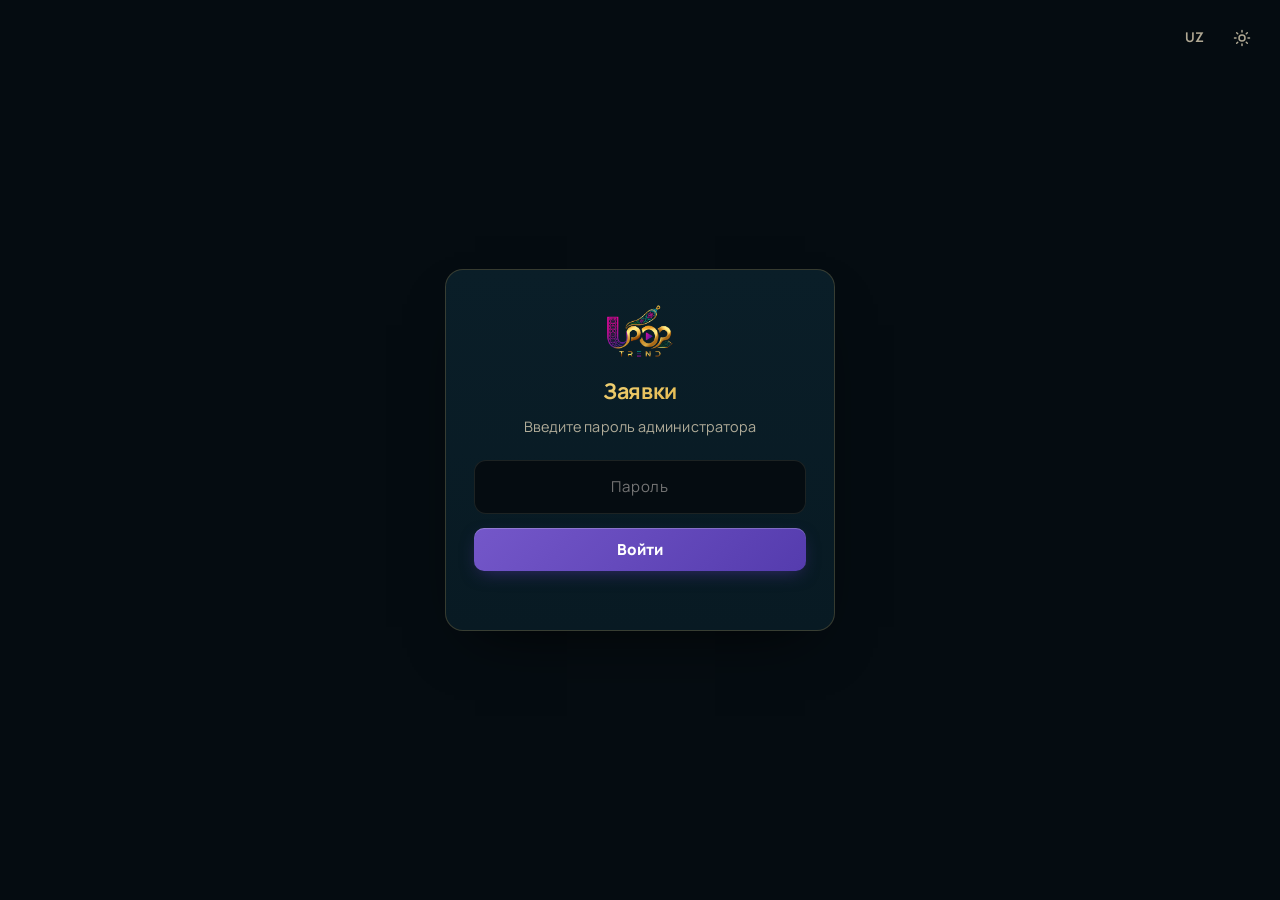
==== commit 5648a47b: "Admin shell: simpler, cleaner UI — underline tabs, text filters, no pills/caps/dots - Top bar: logo " ====
--- a/admin/index.html
+++ b/admin/index.html
@@ -27,7 +27,7 @@
   }
   html{ -webkit-text-size-adjust:100%; }
   .hl{ background:var(--metal); background-size:220% auto; -webkit-background-clip:text; background-clip:text;
-    -webkit-text-fill-color:transparent; color:transparent; animation:shimmer 8s var(--e-inout) infinite; }
+    -webkit-text-fill-color:transparent; color:transparent; animation:none; }
   @keyframes shimmer{ 0%,100%{ background-position:0% 50%; } 50%{ background-position:100% 50%; } }
   .btn{ position:relative; display:inline-flex; align-items:center; justify-content:center; gap:.55em;
     font-family:var(--font-sans); font-weight:700; font-size:.95rem; letter-spacing:.01em; padding:.7em 1.4em;
@@ -57,53 +57,56 @@
   .wrap{ max-width:var(--maxw); margin:0 auto; padding:0 clamp(16px,4vw,40px); }
 
   /* ---------- top bar ---------- */
-  .abar{ position:sticky; top:0; z-index:20; background:rgba(5,12,17,.82);
-    backdrop-filter:blur(14px); -webkit-backdrop-filter:blur(14px); border-bottom:1px solid var(--line-gold); }
-  .abar__in{ display:flex; align-items:center; gap:12px; padding:14px 0; }
-  .abar__brand{ display:flex; align-items:center; gap:11px; font-family:'Manrope',sans-serif; font-weight:700; font-size:1.1rem; letter-spacing:-.02em; }
+  .abar{ position:sticky; top:0; z-index:20; background:rgba(5,12,17,.86);
+    backdrop-filter:blur(14px); -webkit-backdrop-filter:blur(14px); border-bottom:1px solid var(--line); }
+  .abar__in{ display:flex; align-items:center; gap:14px; padding:12px 0; }
+  .abar__brand{ display:flex; align-items:center; }
   .abar__brand img{ height:30px; width:auto; display:block; }
   .abar__sp{ flex:1; }
-  .cnt{ font-size:.9rem; color:var(--ink-70); white-space:nowrap; }
-  .cnt b{ color:var(--gold-hi); font-family:'Manrope',sans-serif; font-weight:600; }
-  .iconbtn,.tgl{ appearance:none; border:1px solid var(--line-gold); background:var(--surface); color:var(--ink);
-    border-radius:11px; padding:0; width:42px; height:42px; display:inline-grid; place-items:center; cursor:pointer; transition:.16s; }
-  .iconbtn:hover,.tgl:hover{ border-color:var(--gold); background:var(--surface-2); }
+  .cnt{ font-size:.9rem; color:var(--ink-50); font-weight:600; padding:14px 2px 0; }
+  .cnt b{ color:var(--ink); font-weight:700; }
+  .iconbtn,.tgl{ appearance:none; border:1px solid transparent; background:transparent; color:var(--ink-70);
+    border-radius:10px; padding:0; width:40px; height:40px; display:inline-grid; place-items:center; cursor:pointer; transition:.16s; }
+  .iconbtn:hover,.tgl:hover{ color:var(--ink); background:var(--surface); border-color:var(--line); }
   .iconbtn svg,.tgl svg{ width:18px; height:18px; display:block; }
   .tgl{ font:inherit; font-weight:700; font-size:.84rem; font-family:'Manrope',sans-serif; }
-  .ghost{ appearance:none; border:1px solid var(--line-gold); background:var(--surface); color:var(--ink);
-    border-radius:11px; padding:0 16px; height:42px; font:inherit; font-size:.86rem; font-weight:700; cursor:pointer; transition:.16s;
+  .ghost{ appearance:none; border:1px solid var(--line); background:transparent; color:var(--ink);
+    border-radius:10px; padding:0 14px; height:40px; font:inherit; font-size:.86rem; font-weight:700; cursor:pointer; transition:.16s;
     font-family:'Manrope',sans-serif; letter-spacing:-.01em; display:inline-flex; align-items:center; justify-content:center; gap:8px; }
-  .ghost:hover{ border-color:var(--gold); background:var(--surface-2); }
+  .ghost:hover{ border-color:var(--line-gold); background:var(--surface); }
 
   /* ---------- tools / filters ---------- */
-  .tools{ display:flex; flex-wrap:wrap; gap:12px; padding:24px 0 6px; align-items:center; }
-  .srch{ position:relative; flex:1 1 280px; min-width:190px; }
-  .srch svg{ position:absolute; left:14px; top:50%; transform:translateY(-50%); opacity:.5; pointer-events:none; }
-  .srch input{ width:100%; font:inherit; color:var(--ink); background:var(--surface); border:1px solid var(--line);
-    border-radius:var(--r-input); padding:13px 15px 13px 42px; transition:.2s; }
+  .tools{ display:flex; flex-wrap:wrap; gap:10px 18px; padding:22px 0 0; align-items:center; }
+  .srch{ position:relative; flex:1 1 300px; min-width:200px; }
+  .srch svg{ position:absolute; left:14px; top:50%; transform:translateY(-50%); opacity:.45; pointer-events:none; }
+  .srch input{ width:100%; height:44px; font:inherit; font-size:.95rem; color:var(--ink); background:var(--surface); border:1px solid var(--line);
+    border-radius:12px; padding:0 14px 0 42px; transition:.2s; }
+  .srch input::placeholder{ color:var(--ink-34); }
   .srch input:focus{ outline:none; border-color:var(--gold); box-shadow:0 0 0 3px rgba(211,166,63,.14); }
 
-  .segf{ display:flex; align-items:center; gap:5px; background:var(--surface); border:1px solid var(--line);
-    border-radius:14px; padding:5px; overflow-x:auto; scrollbar-width:none; max-width:100%; }
+  /* status filter: plain text options, underline on the active one — no boxes, no dots */
+  .segf{ display:flex; align-items:center; gap:2px; overflow-x:auto; scrollbar-width:none; max-width:100%; height:44px; }
   .segf::-webkit-scrollbar{ display:none; }
-  .segf__b{ appearance:none; border:0; background:transparent; color:var(--ink-70); cursor:pointer; white-space:nowrap;
-    display:inline-flex; align-items:center; gap:8px; padding:9px 14px; border-radius:10px; transition:.16s;
-    font-family:'Manrope',sans-serif; font-weight:600; font-size:.82rem; letter-spacing:-.01em; }
-  .segf__b:hover{ color:var(--ink); background:var(--surface-2); }
-  .segf__b.is-on{ color:var(--ink); background:var(--surface-2); box-shadow:inset 0 0 0 1.5px var(--line-gold); }
-  .segf__dot{ width:11px; height:11px; border-radius:50%; flex:0 0 auto; }
-  .segf__dot--green{ background:var(--st-green); } .segf__dot--yellow{ background:var(--st-yellow); } .segf__dot--red{ background:var(--st-red); }
+  .segf__b{ appearance:none; border:0; background:transparent; color:var(--ink-50); cursor:pointer; white-space:nowrap; position:relative;
+    display:inline-flex; align-items:center; padding:0 11px; height:40px; transition:.16s;
+    font-family:'Manrope',sans-serif; font-weight:700; font-size:.9rem; letter-spacing:-.01em; }
+  .segf__b:hover{ color:var(--ink); }
+  .segf__b.is-on{ color:var(--ink); }
+  .segf__b.is-on::after{ content:""; position:absolute; left:11px; right:11px; bottom:5px; height:2px; border-radius:2px; background:var(--gold); }
+  .segf__b--green,.segf__b--green:hover,.segf__b--green.is-on{ color:var(--st-green); } .segf__b--green.is-on::after{ background:var(--st-green); }
+  .segf__b--yellow,.segf__b--yellow:hover,.segf__b--yellow.is-on{ color:var(--st-yellow); } .segf__b--yellow.is-on::after{ background:var(--st-yellow); }
+  .segf__b--red,.segf__b--red:hover,.segf__b--red.is-on{ color:var(--st-red); } .segf__b--red.is-on::after{ background:var(--st-red); }
 
   .sel{ position:relative; }
-  .sel select{ font:inherit; color:var(--ink); background:var(--surface); border:1px solid var(--line);
-    border-radius:14px; padding:13px 40px 13px 15px; appearance:none; font-weight:700; cursor:pointer; max-width:220px;
+  .sel select{ font:inherit; height:44px; color:var(--ink); background:var(--surface); border:1px solid var(--line);
+    border-radius:12px; padding:0 38px 0 14px; appearance:none; font-weight:700; cursor:pointer; max-width:220px;
     font-family:'Manrope',sans-serif; font-size:.84rem; letter-spacing:-.01em; }
   .sel select:focus{ outline:none; border-color:var(--gold); box-shadow:0 0 0 3px rgba(211,166,63,.14); }
-  .sel::after{ content:""; position:absolute; right:16px; top:50%; width:7px; height:7px; pointer-events:none;
+  .sel::after{ content:""; position:absolute; right:15px; top:50%; width:7px; height:7px; pointer-events:none;
     border-right:2px solid var(--ink-70); border-bottom:2px solid var(--ink-70); transform:translateY(-70%) rotate(45deg); }
 
   /* ---------- candidate anketa card ---------- */
-  .grid{ display:flex; flex-direction:column; align-items:center; gap:26px; padding:24px 0 96px; }
+  .grid{ display:flex; flex-direction:column; align-items:center; gap:18px; padding:14px 0 96px; }
   .grid.no-anim .anketa{ animation:none; }
   .anketa{ width:100%; max-width:1060px; background:var(--surface); border:1px solid var(--line); border-radius:22px;
     padding:26px 28px; box-shadow:0 10px 30px -22px rgba(0,0,0,.55);
@@ -195,33 +198,32 @@
     border:1px solid var(--line); background:transparent; color:var(--ink-70); cursor:pointer; transition:.16s; }
   .rev__x:hover{ border-color:var(--gold); color:var(--ink); background:var(--surface); }
   .rev__x svg{ width:17px; height:17px; }
-  .rev__label{ font-family:'Manrope',sans-serif; font-weight:600; font-size:.72rem; letter-spacing:.12em; text-transform:uppercase; color:var(--gold); }
-  .rev__photo{ display:flex; gap:15px; align-items:center; }
-  .rev__photo-box{ width:86px; height:108px; flex:0 0 auto; border-radius:12px; overflow:hidden; background:var(--bg);
-    border:1px solid var(--line-gold); display:grid; place-items:center; }
+  .rev__label{ font-family:'Manrope',sans-serif; font-weight:700; font-size:.92rem; color:var(--ink); }
+  .rev__photo{ display:flex; gap:14px; align-items:center; padding-top:14px; border-top:1px solid var(--line); }
+  .rev__photo-box{ width:64px; height:80px; flex:0 0 auto; border-radius:10px; overflow:hidden; background:var(--bg);
+    border:1px solid var(--line); display:grid; place-items:center; }
   .rev__photo-box img{ width:100%; height:100%; object-fit:cover; }
-  .rev__photo-box svg{ width:26px; height:26px; color:var(--ink-34); }
-  .rev__photo-side{ display:flex; flex-direction:column; gap:8px; min-width:0; }
-  .rev__photo-hint{ margin:0; color:var(--ink-50); font-size:.82rem; line-height:1.5; }
-  .rev__ta{ width:100%; min-height:200px; max-height:44vh; resize:vertical; font:inherit; font-size:1.04rem; line-height:1.62;
-    color:var(--ink); background:var(--bg); border:1px solid var(--line); border-radius:14px; padding:15px 16px; transition:.18s; }
+  .rev__photo-box svg{ width:22px; height:22px; color:var(--ink-34); }
+  .rev__photo-side{ display:flex; flex-direction:column; gap:6px; min-width:0; align-items:flex-start; }
+  .rev__photo-hint{ margin:0; color:var(--ink-50); font-size:.82rem; line-height:1.45; }
+  .rev__ta{ width:100%; min-height:220px; max-height:46vh; resize:vertical; font:inherit; font-size:1.04rem; line-height:1.62;
+    color:var(--ink); background:var(--bg); border:1px solid var(--line); border-radius:12px; padding:14px 16px; transition:.18s; }
   .rev__ta::placeholder{ color:var(--ink-34); }
   .rev__ta:focus{ outline:none; border-color:var(--gold); box-shadow:0 0 0 3px rgba(211,166,63,.14); }
-  .rev__colors{ display:flex; align-items:center; gap:14px; flex-wrap:wrap; }
-  .swatches{ display:flex; gap:10px; }
-  .sw{ width:40px; height:40px; border-radius:50%; cursor:pointer; border:2px solid; background:transparent; transition:.16s;
-    display:grid; place-items:center; color:#08130f; -webkit-tap-highlight-color:transparent; }
-  .sw svg{ width:19px; height:19px; opacity:0; transform:scale(.5); transition:.16s; }
-  .sw.is-on svg{ opacity:1; transform:scale(1); }
-  .sw:hover{ transform:scale(1.08); } .sw:active{ transform:scale(.94); }
-  .sw--green{ border-color:var(--st-green); } .sw--green.is-on{ background:var(--st-green); }
-  .sw--yellow{ border-color:var(--st-yellow); } .sw--yellow.is-on{ background:var(--st-yellow); }
-  .sw--red{ border-color:var(--st-red); } .sw--red.is-on{ background:var(--st-red); }
-  .sw--clear{ border-color:var(--line-gold); color:var(--ink-70); font-size:1.2rem; line-height:1; }
-  .sw--clear.is-on{ background:var(--surface-2); box-shadow:inset 0 0 0 1.5px var(--gold); color:var(--ink); }
-  .sw--clear::before{ content:"—"; }
-  .rev__actions{ display:flex; gap:10px; margin-top:2px; }
-  .rev__save{ min-width:150px; }
+  /* rating: plain text options, underline on the chosen one — no circles, no fills */
+  .rev__colors{ display:flex; flex-direction:column; gap:4px; }
+  .swatches{ display:flex; gap:4px; flex-wrap:wrap; }
+  .sw{ appearance:none; cursor:pointer; border:0; background:transparent; color:var(--ink-50); position:relative;
+    padding:0 9px; height:38px; font:inherit; font-family:'Manrope',sans-serif; font-weight:700; font-size:.92rem; transition:.16s;
+    -webkit-tap-highlight-color:transparent; }
+  .sw:hover{ color:var(--ink); }
+  .sw.is-on{ color:var(--ink); }
+  .sw.is-on::after{ content:""; position:absolute; left:9px; right:9px; bottom:5px; height:2px; border-radius:2px; background:var(--gold); }
+  .sw--green,.sw--green:hover,.sw--green.is-on{ color:var(--st-green); } .sw--green.is-on::after{ background:var(--st-green); }
+  .sw--yellow,.sw--yellow:hover,.sw--yellow.is-on{ color:var(--st-yellow); } .sw--yellow.is-on::after{ background:var(--st-yellow); }
+  .sw--red,.sw--red:hover,.sw--red.is-on{ color:var(--st-red); } .sw--red.is-on::after{ background:var(--st-red); }
+  .rev__actions{ display:flex; gap:10px; margin-top:4px; }
+  .rev__save{ min-width:160px; }
   .rev__err{ color:#e0466f; min-height:1em; font-size:.88rem; }
 
   /* ---------- states / login ---------- */
@@ -248,11 +250,12 @@
   [hidden]{ display:none!important; }
 
   /* ---------- view tabs ---------- */
-  .vtabs{ display:flex; gap:4px; background:var(--surface); border:1px solid var(--line); border-radius:12px; padding:4px; }
-  .vtab{ appearance:none; border:0; background:transparent; color:var(--ink-70); cursor:pointer; white-space:nowrap;
-    font-family:'Manrope',sans-serif; font-weight:600; font-size:.84rem; letter-spacing:-.01em; padding:9px 16px; border-radius:9px; transition:.16s; }
-  .vtab:hover{ color:var(--ink); background:var(--surface-2); }
-  .vtab.is-on{ color:var(--ink); background:var(--surface-2); box-shadow:inset 0 0 0 1.5px var(--line-gold); }
+  .vtabs{ display:flex; gap:2px; }
+  .vtab{ appearance:none; border:0; background:transparent; color:var(--ink-50); cursor:pointer; white-space:nowrap; position:relative;
+    font-family:'Manrope',sans-serif; font-weight:700; font-size:.94rem; letter-spacing:-.01em; padding:10px 12px; transition:.16s; }
+  .vtab:hover{ color:var(--ink); }
+  .vtab.is-on{ color:var(--ink); }
+  .vtab.is-on::after{ content:""; position:absolute; left:12px; right:12px; bottom:3px; height:2px; border-radius:2px; background:var(--gold); }
 
   /* ---------- dashboard ---------- */
   .kpis{ display:grid; grid-template-columns:repeat(auto-fit,minmax(190px,1fr)); gap:16px; padding:26px 0 4px; }
@@ -283,8 +286,8 @@
   .bars{ display:flex; flex-direction:column; gap:13px; }
   .bar{ display:grid; grid-template-columns:120px 1fr auto 46px; align-items:center; gap:12px; font-size:.94rem; }
   .bar__lbl{ color:var(--ink); font-weight:600; white-space:nowrap; overflow:hidden; text-overflow:ellipsis; }
-  .bar__track{ height:14px; background:var(--surface-2); border-radius:999px; overflow:hidden; }
-  .bar__fill{ display:block; height:100%; border-radius:999px; min-width:4px; animation:barGrow .6s var(--e-quint) both; transform-origin:left; }
+  .bar__track{ height:14px; background:var(--surface-2); border-radius:4px; overflow:hidden; }
+  .bar__fill{ display:block; height:100%; border-radius:4px; min-width:4px; animation:barGrow .6s var(--e-quint) both; transform-origin:left; }
   @keyframes barGrow{ from{ transform:scaleX(0); } to{ transform:scaleX(1); } }
   .bar__val{ color:var(--ink); font-weight:800; font-family:'Manrope',sans-serif; text-align:right; }
   .bar__pct{ color:var(--ink-50); font-weight:700; font-size:.84rem; text-align:right; }
@@ -323,11 +326,13 @@
   /* ================= RESPONSIVE ================= */
   @media (max-width:900px){ .ank__grid{ grid-template-columns:repeat(2,minmax(0,1fr)); } }
   @media (max-width:640px){
-    .abar__in{ flex-wrap:wrap; gap:9px 10px; padding:12px 0; }
-    .abar__brand span{ display:none; }
-    .cnt{ order:5; flex-basis:100%; }
-    .iconbtn,.tgl,.ghost{ height:40px; } .iconbtn,.tgl{ width:40px; } .ghost{ padding:0 13px; font-size:.82rem; }
-    .tools{ gap:10px; padding:16px 0 2px; }
+    .abar__in{ flex-wrap:wrap; gap:6px 4px; padding:10px 0; }
+    .vtabs{ order:6; flex-basis:100%; border-top:1px solid var(--line); margin-top:4px; padding-top:2px; }
+    .vtab{ flex:1 1 0; text-align:center; padding:10px 6px; }
+    .vtab.is-on::after{ left:20%; right:20%; }
+    .iconbtn,.tgl{ width:38px; height:38px; } .ghost{ height:38px; padding:0 12px; font-size:.82rem; }
+    .tools{ gap:8px 14px; padding:14px 0 0; }
+    .cnt{ padding-top:10px; font-size:.86rem; }
     .srch{ flex-basis:100%; } .segf{ flex-basis:100%; } .sel{ flex:1 1 100%; } .sel select{ max-width:none; width:100%; }
     .grid{ gap:18px; padding:16px 0 72px; }
     .anketa{ padding:20px 18px; border-radius:18px; }
@@ -370,13 +375,12 @@
 <div id="app" hidden>
   <header class="abar">
     <div class="wrap abar__in">
-      <a class="abar__brand" href="/"><img src="/logo-hero.png" alt="" /> <span class="hl" id="a_title">Заявки</span></a>
+      <a class="abar__brand" href="/"><img src="/logo-hero.png" alt="U POP TREND" /></a>
       <nav class="vtabs" id="vtabs">
         <button class="vtab is-on" type="button" data-view="list" id="vt_list">Заявки</button>
         <button class="vtab" type="button" data-view="stats" id="vt_stats">Статистика</button>
       </nav>
       <div class="abar__sp"></div>
-      <span class="cnt" id="count"></span>
       <button class="tgl" id="langBtn">UZ</button>
       <button class="tgl" id="themeBtn" aria-label="Theme"></button>
       <button class="iconbtn" id="refresh" aria-label="Refresh"></button>
@@ -393,14 +397,15 @@
       </label>
       <div class="segf" id="fStatus" role="group" aria-label="Filter by status">
         <button class="segf__b is-on" data-v=""><span class="segf__t">Все</span></button>
-        <button class="segf__b" data-v="no"><span class="segf__t">Не рассм.</span></button>
-        <button class="segf__b" data-v="any"><span class="segf__t">Рассм.</span></button>
-        <button class="segf__b" data-v="green"><i class="segf__dot segf__dot--green"></i><span class="segf__t">Зелёные</span></button>
-        <button class="segf__b" data-v="yellow"><i class="segf__dot segf__dot--yellow"></i><span class="segf__t">Жёлтые</span></button>
-        <button class="segf__b" data-v="red"><i class="segf__dot segf__dot--red"></i><span class="segf__t">Красные</span></button>
+        <button class="segf__b" data-v="no"><span class="segf__t">Новые</span></button>
+        <button class="segf__b" data-v="any"><span class="segf__t">Оценённые</span></button>
+        <button class="segf__b segf__b--green" data-v="green"><span class="segf__t">Зелёные</span></button>
+        <button class="segf__b segf__b--yellow" data-v="yellow"><span class="segf__t">Жёлтые</span></button>
+        <button class="segf__b segf__b--red" data-v="red"><span class="segf__t">Красные</span></button>
       </div>
       <div class="sel"><select id="fGenre"></select></div>
     </div>
+    <div class="cnt" id="count"></div>
     <div id="content"></div>
     </div>
     <div id="stats" hidden></div>
@@ -417,23 +422,23 @@
       </div>
       <button class="rev__x" id="revX" type="button" aria-label="Close"></button>
     </div>
+    <div class="rev__colors">
+      <span class="rev__label" id="revRateLabel">Оценка</span>
+      <div class="swatches" id="revSwatches">
+        <button class="sw sw--clear" data-s="" type="button"><span class="swl">Без оценки</span></button>
+        <button class="sw sw--green" data-s="green" type="button"><span class="swl">Зелёный</span></button>
+        <button class="sw sw--yellow" data-s="yellow" type="button"><span class="swl">Жёлтый</span></button>
+        <button class="sw sw--red" data-s="red" type="button"><span class="swl">Красный</span></button>
+      </div>
+    </div>
+    <label class="rev__label" id="revHistLabel" for="revTa">История участника</label>
+    <textarea class="rev__ta" id="revTa"></textarea>
     <div class="rev__photo">
       <div class="rev__photo-box" id="revPhotoBox"><img id="revPhotoImg" alt="" hidden><span id="revPhotoPh"></span></div>
       <div class="rev__photo-side">
         <label class="ghost" id="revPhotoBtn" for="revPhotoInput"></label>
         <input id="revPhotoInput" type="file" accept="image/*" hidden>
         <p class="rev__photo-hint" id="revPhotoHint"></p>
-      </div>
-    </div>
-    <label class="rev__label" id="revHistLabel" for="revTa">История участника</label>
-    <textarea class="rev__ta" id="revTa"></textarea>
-    <div class="rev__colors">
-      <span class="rev__label" id="revRateLabel">Оценка</span>
-      <div class="swatches" id="revSwatches">
-        <button class="sw sw--clear" data-s="" type="button" aria-label="No rating"></button>
-        <button class="sw sw--green" data-s="green" type="button" aria-label="Green"></button>
-        <button class="sw sw--yellow" data-s="yellow" type="button" aria-label="Yellow"></button>
-        <button class="sw sw--red" data-s="red" type="button" aria-label="Red"></button>
       </div>
     </div>
     <div class="rev__actions">
@@ -507,14 +512,14 @@
       title:"Заявки", sub:"Введите пароль администратора", pw:"Пароль", enter:"Войти",
       wrongpw:"Неверный пароль", needscript:"Обновите скрипт таблицы (команда list не найдена)",
       logout:"Выйти", search:"Поиск: имя, телефон, город, произведение, история…",
-      seg_all:"Все", seg_no:"Не рассм.", seg_any:"Рассм.", seg_green:"Зелёные", seg_yellow:"Жёлтые", seg_red:"Красные",
+      seg_all:"Все", seg_no:"Новые", seg_any:"Оценённые", seg_green:"Зелёные", seg_yellow:"Жёлтые", seg_red:"Красные",
       f_genre:"Жанр: все", loading:"Загрузка…", refreshing:"Обновляю…",
       empty_h:"Пока нет заявок", empty_p:"Как только кто-то отправит анкету — она появится здесь.",
       none_h:"Ничего не найдено", none_p:"Измените поиск или фильтр.",
       review:"История и оценка", print:"Распечатать", no_photo:"Нет фото", years:"лет", socials:"Соцсети",
       expand:"Открыть анкету", collapse:"Свернуть анкету",
       sheet:"Открыть в таблице", sheet_row:"Строка в Google-таблице", num_lab:"Участник",
-      p_title:"Личные данные", p_age:"Возраст", p_gender:"Пол", p_birth:"Дата рождения", p_region:"Город / регион", lbl_green:"Зелёный", lbl_yellow:"Жёлтый", lbl_red:"Красный",
+      p_title:"Личные данные", p_age:"Возраст", p_gender:"Пол", p_birth:"Дата рождения", p_region:"Город / регион", lbl_green:"Зелёный", lbl_yellow:"Жёлтый", lbl_red:"Красный", lbl_none:"Без оценки",
       nav_list:"Заявки", nav_stats:"Статистика",
       st_total:"Всего заявок", st_cities:"Городов", st_genres:"Жанров", st_avgage:"Средний возраст",
       st_byday:"Динамика заявок", st_genre:"По жанрам", st_region:"По городам",
@@ -532,8 +537,8 @@
       photo_add:"Загрузить фото", photo_replace:"Заменить фото",
       photo_hint:"Можно добавить или заменить фото кандидата. Лицо анфас, без очков.",
       savefail:"Не удалось сохранить. Попробуйте ещё раз.",
-      anketa_title:"Анкета кандидата", print_sub:"Национальный кастинг · Milliy tanlov",
-      count:function(n,d,tt){ return "Показано <b>"+n+"</b> · рассмотрено <b>"+d+"</b> из "+tt; },
+      anketa_title:"Анкета кандидата", print_sub:"Национальный кастинг — Milliy tanlov",
+      count:function(n,d,tt){ return "Показано <b>"+n+"</b>, оценённых <b>"+d+"</b> из "+tt; },
       L:{ citizenship:"Гражданство", email:"E-mail", phone:"Телефон",
         parent_name:"Родитель/представитель", parent_relation:"Кем приходится", parent_phone:"Телефон родителя",
         parent_email:"E-mail родителя", parent_consent:"Согласие родителя",
@@ -553,14 +558,14 @@
       title:"Arizalar", sub:"Administrator parolini kiriting", pw:"Parol", enter:"Kirish",
       wrongpw:"Parol notoʻgʻri", needscript:"Jadval skriptini yangilang (list buyrugʻi topilmadi)",
       logout:"Chiqish", search:"Qidiruv: ism, telefon, shahar, asar, tarix…",
-      seg_all:"Barchasi", seg_no:"Koʻrilmagan", seg_any:"Koʻrilgan", seg_green:"Yashil", seg_yellow:"Sariq", seg_red:"Qizil",
+      seg_all:"Barchasi", seg_no:"Yangi", seg_any:"Baholangan", seg_green:"Yashil", seg_yellow:"Sariq", seg_red:"Qizil",
       f_genre:"Janr: barchasi", loading:"Yuklanmoqda…", refreshing:"Yangilanmoqda…",
       empty_h:"Hozircha arizalar yoʻq", empty_p:"Kimdir anketa yuborishi bilan u shu yerda paydo boʻladi.",
       none_h:"Hech narsa topilmadi", none_p:"Qidiruv yoki filtrni oʻzgartiring.",
       review:"Tarix va baho", print:"Chop etish", no_photo:"Foto yoʻq", years:"yosh", socials:"Ijtimoiy tarmoqlar",
       expand:"Anketani ochish", collapse:"Yigʻish",
       sheet:"Jadvalda ochish", sheet_row:"Google jadvaldagi qator", num_lab:"Ishtirokchi",
-      p_title:"Shaxsiy maʼlumotlar", p_age:"Yosh", p_gender:"Jinsi", p_birth:"Tugʻilgan sana", p_region:"Shahar / viloyat", lbl_green:"Yashil", lbl_yellow:"Sariq", lbl_red:"Qizil",
+      p_title:"Shaxsiy maʼlumotlar", p_age:"Yosh", p_gender:"Jinsi", p_birth:"Tugʻilgan sana", p_region:"Shahar / viloyat", lbl_green:"Yashil", lbl_yellow:"Sariq", lbl_red:"Qizil", lbl_none:"Bahosiz",
       nav_list:"Arizalar", nav_stats:"Statistika",
       st_total:"Jami arizalar", st_cities:"Shaharlar", st_genres:"Janrlar", st_avgage:"Oʻrtacha yosh",
       st_byday:"Arizalar dinamikasi", st_genre:"Janrlar boʻyicha", st_region:"Shaharlar boʻyicha",
@@ -578,8 +583,8 @@
       photo_add:"Rasm yuklash", photo_replace:"Rasmni almashtirish",
       photo_hint:"Nomzod suratini qoʻshish yoki almashtirish mumkin. Yuz toʻgʻridan, koʻzoynaksiz.",
       savefail:"Saqlab boʻlmadi. Qayta urinib koʻring.",
-      anketa_title:"Nomzod anketasi", print_sub:"Milliy kasting · Национальный кастинг",
-      count:function(n,d,tt){ return "Koʻrsatildi <b>"+n+"</b> · koʻrilgan <b>"+d+"</b> / "+tt; },
+      anketa_title:"Nomzod anketasi", print_sub:"Milliy kasting — Национальный кастинг",
+      count:function(n,d,tt){ return "Koʻrsatildi <b>"+n+"</b>, baholangan <b>"+d+"</b> / "+tt; },
       L:{ citizenship:"Fuqarolik", email:"E-mail", phone:"Telefon",
         parent_name:"Ota-ona / vakil", parent_relation:"Kim boʻladi", parent_phone:"Ota-ona telefoni",
         parent_email:"Ota-ona e-mail", parent_consent:"Ota-ona roziligi",
@@ -660,7 +665,9 @@
   function applyLang(){
     var x=tr(), other=(lang==="ru"?"UZ":"RU");
     if($("langBtn")) $("langBtn").textContent=other; if($("langBtn2")) $("langBtn2").textContent=other;
-    $("l_title").textContent=x.title; $("a_title").textContent=x.title;
+    $("l_title").textContent=x.title;
+    var swl={ "":x.lbl_none, green:x.lbl_green, yellow:x.lbl_yellow, red:x.lbl_red };
+    $("revSwatches").querySelectorAll(".sw").forEach(function(b){ var t=b.querySelector(".swl"); if(t) t.textContent=swl[b.getAttribute("data-s")||""]||""; });
     $("l_sub").textContent=x.sub; $("pw").placeholder=x.pw; $("l_enter").textContent=x.enter;
     $("logout").textContent=x.logout;
     $("q").placeholder=x.search;
@@ -751,7 +758,7 @@
   function socsInline(r){ var it=[["instagram","Instagram"],["tiktok","TikTok"],["telegram","Telegram"],["youtube","YouTube"]]
     .filter(function(s){return r[s[0]];})
     .map(function(s){ return '<a href="'+esc(socialUrl(s[0],r[s[0]]))+'" target="_blank" rel="noopener">'+s[1]+'</a>'; });
-    return it.length? it.join(' · ') : ""; }
+    return it.length? it.join(', ') : ""; }
   function socsIcons(r){
     var map=[["instagram",ICN.ig],["telegram",ICN.tg],["tiktok",ICN.tiktok],["youtube",ICN.yt]];
     var it=map.filter(function(s){return r[s[0]];}).map(function(s){
@@ -978,13 +985,13 @@
   /* ---- review dialog: photo + history + colour saved together ---- */
   function autogrow(ta){ ta.style.height="auto"; ta.style.height=Math.min(ta.scrollHeight+2, Math.round(window.innerHeight*0.42))+"px"; }
   function setSwatch(s){ rev.status=s||""; $("revSwatches").querySelectorAll(".sw").forEach(function(b){ b.classList.toggle("is-on",(b.getAttribute("data-s")||"")===rev.status); });
-    $("revSwatches").querySelectorAll(".sw[data-s]").forEach(function(b){ if(b.getAttribute("data-s")) b.innerHTML=ICN.check; }); }
+  }
   function setRevPhoto(url){ var img=$("revPhotoImg"), ph=$("revPhotoPh");
     if(url){ img.src=url; img.hidden=false; ph.innerHTML=""; } else { img.hidden=true; img.removeAttribute("src"); ph.innerHTML=ICN.user; } }
   function openReview(id){
     var row=rowById(id); if(!row) return; rev.id=id; rev.photo=null;
     $("revName").textContent=row.fullname||"—";
-    $("revSub").textContent=[row.phone,row.region].filter(Boolean).join(" · ");
+    $("revSub").textContent=[row.phone,row.region].filter(Boolean).join(", ");
     var ta=$("revTa"); ta.value=row.history||""; $("revErr").textContent="";
     setSwatch(row.status||"");
     setRevPhoto(row.photo && String(row.photo).trim() ? row.photo : "");
